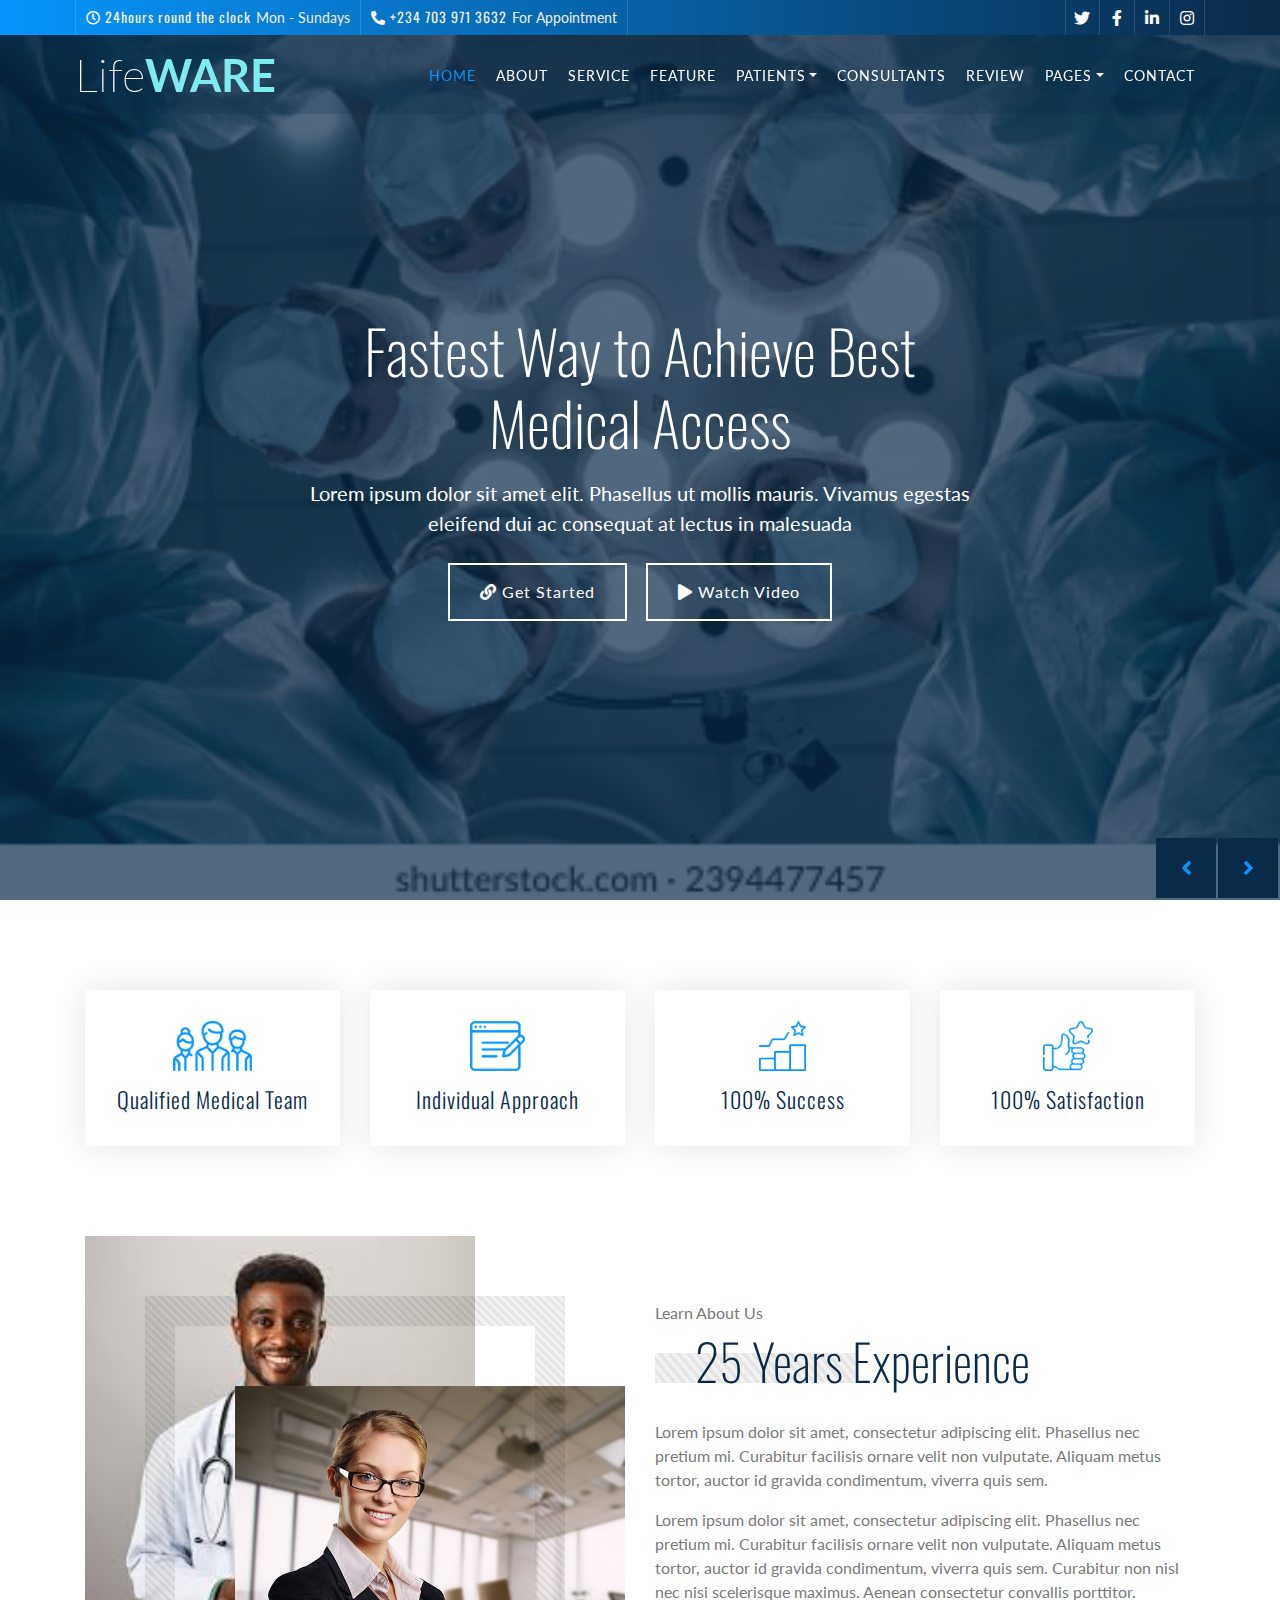
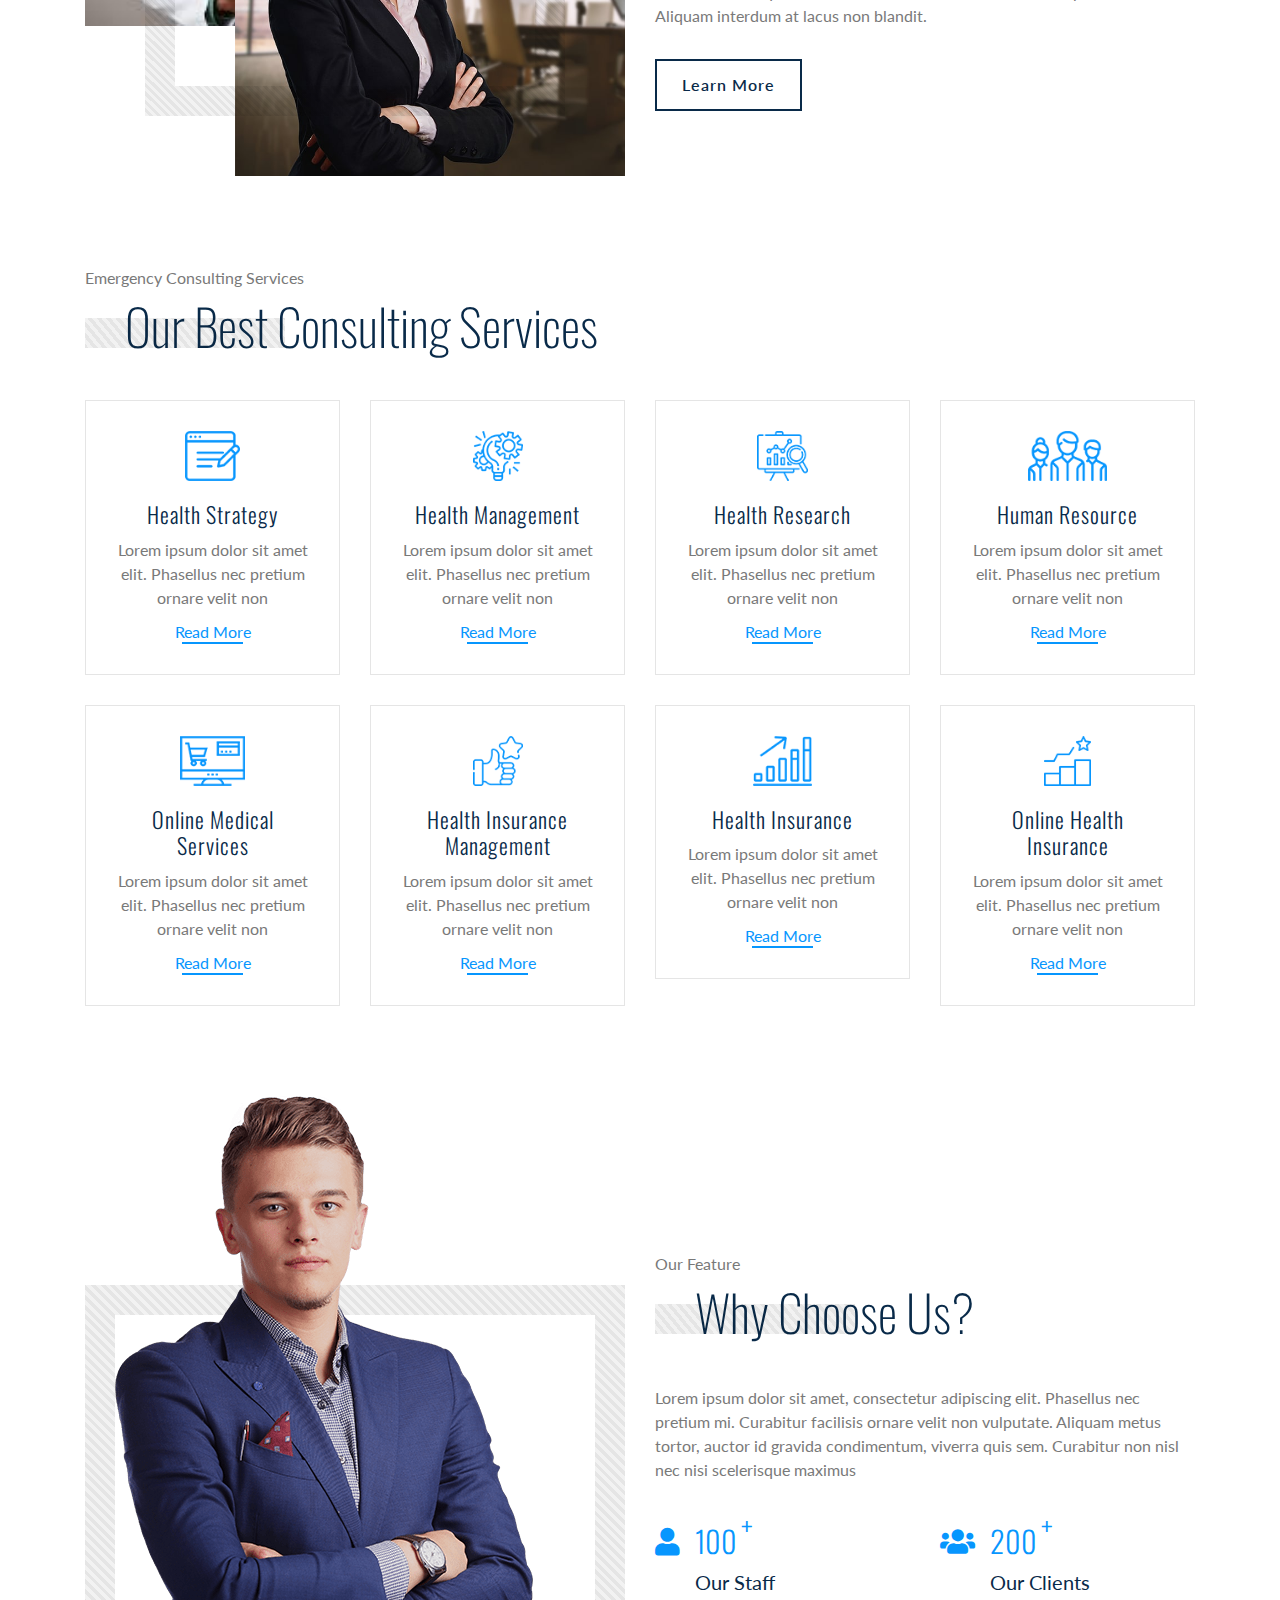
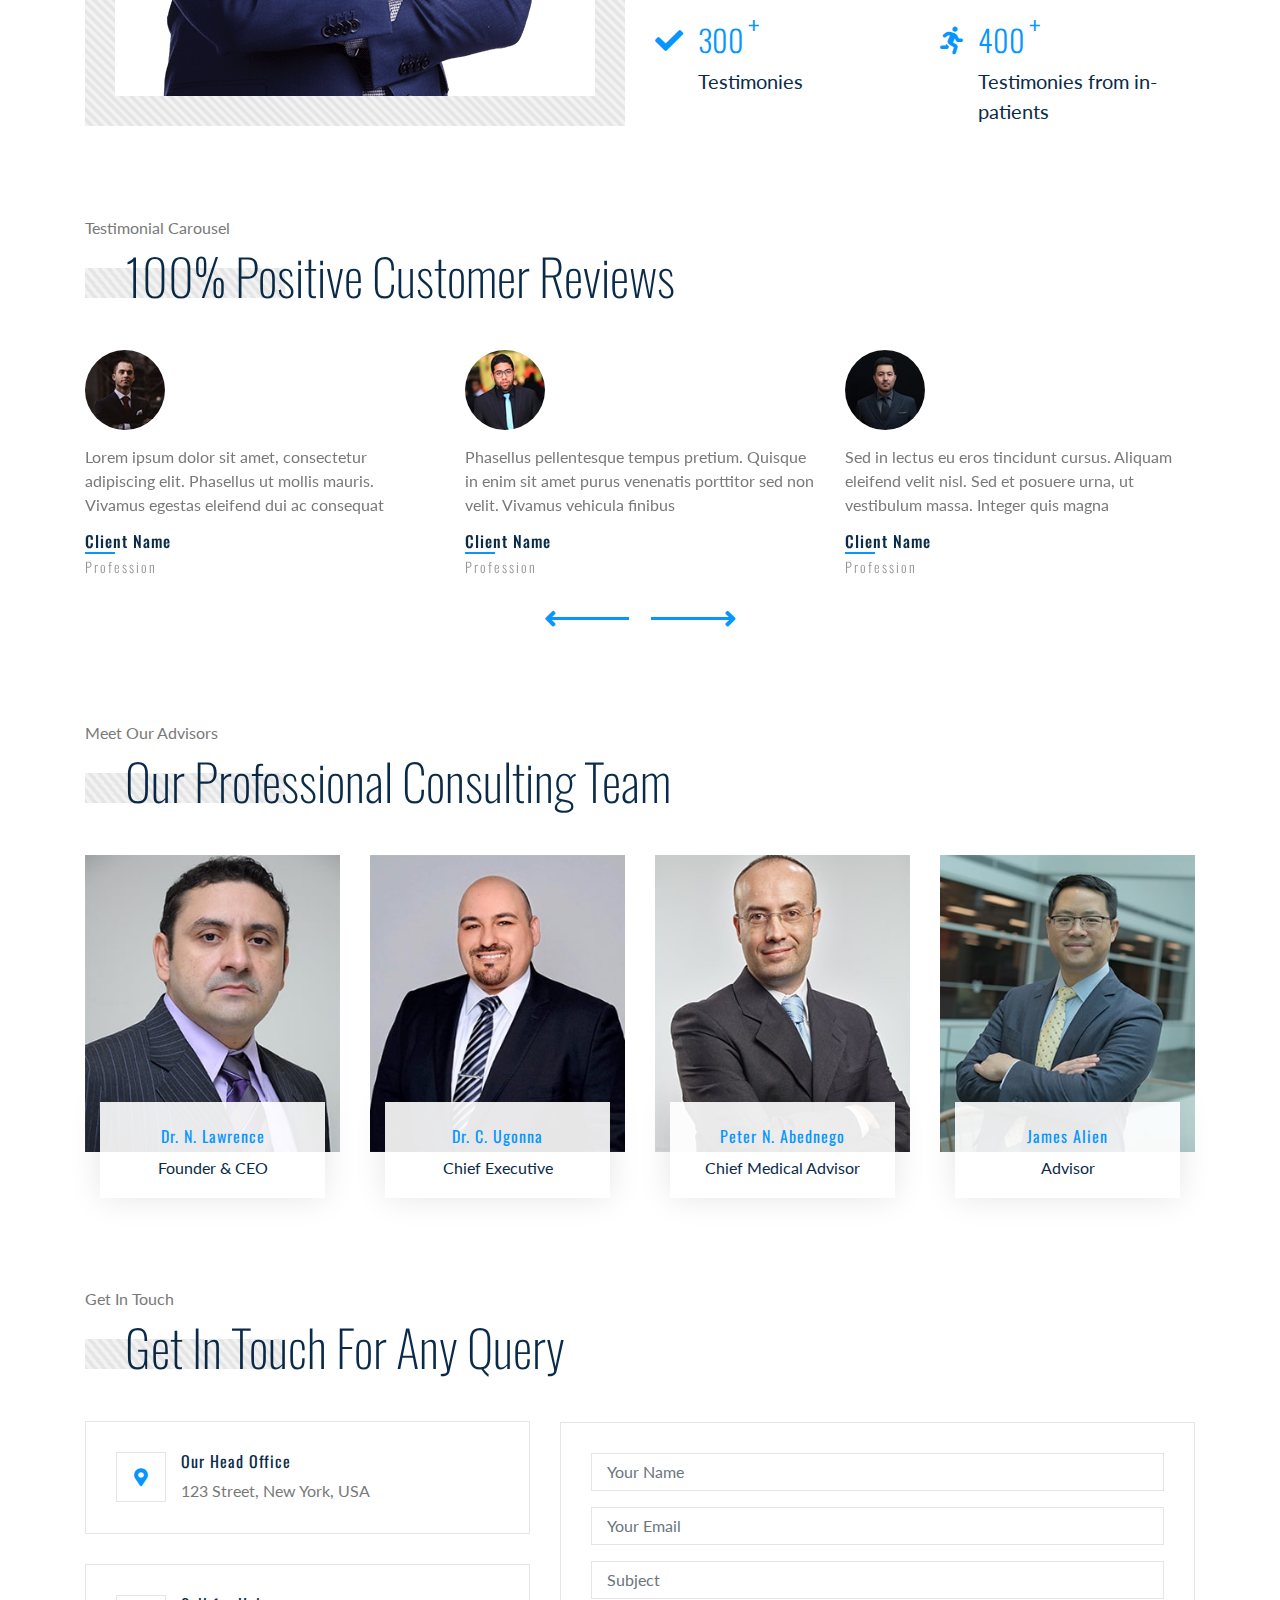
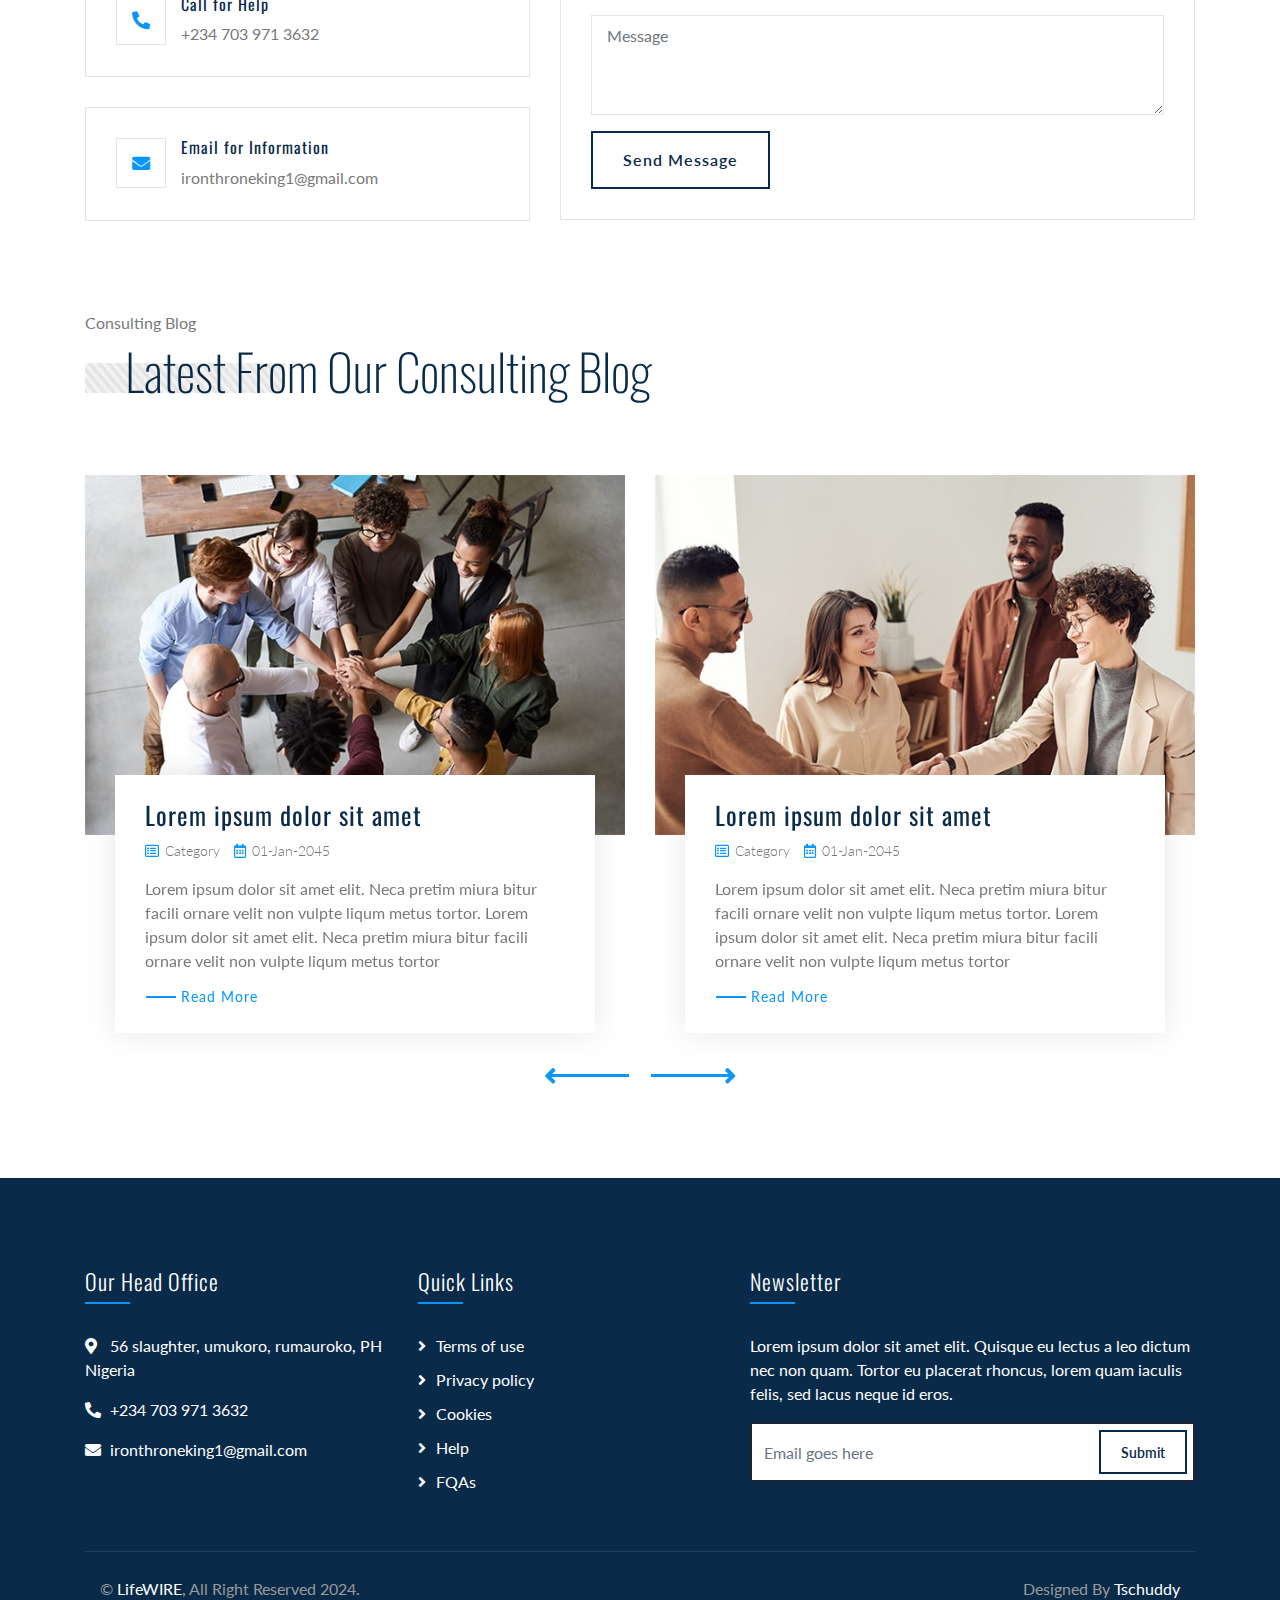
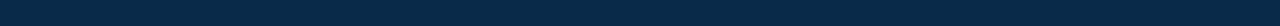
==== index.html @ 21d5d7b4 "hospital project" ====
<!DOCTYPE html>
<html lang="en">
    <head>
        <meta charset="utf-8">
        <title>LifeWIRE - Consulting Website</title>
        <meta content="width=device-width, initial-scale=1.0" name="viewport">
        <meta content="Consulting Website Template Free Download" name="keywords">
        <meta content="Consulting Website Template Free Download" name="description">

        <!-- Favicon -->
        <link href="img/favicon.ico" rel="icon">

        <!-- Google Font -->
        <link href="https://fonts.googleapis.com/css2?family=Lato&family=Oswald:wght@200;300;400&display=swap" rel="stylesheet">
        
        <!-- CSS Libraries -->
        <link href="https://stackpath.bootstrapcdn.com/bootstrap/4.4.1/css/bootstrap.min.css" rel="stylesheet">
        <link href="https://cdnjs.cloudflare.com/ajax/libs/font-awesome/5.10.0/css/all.min.css" rel="stylesheet">
        <link href="lib/animate/animate.min.css" rel="stylesheet">
        <link href="lib/owlcarousel/assets/owl.carousel.min.css" rel="stylesheet">

        <!-- Template Stylesheet -->
        <link href="./css/style.css" rel="stylesheet">
    </head>

    <body>
        <!-- Top Bar Start -->
        <div class="top-bar d-none d-md-block">
            <div class="container-fluid">
                <div class="row">
                    <div class="col-md-8">
                        <div class="top-bar-left">
                            <div class="text">
                                <i class="far fa-clock"></i>
                                <h2>24hours round the clock</h2>
                                <p>Mon - Sundays</p>
                            </div>
                            <div class="text">
                                <i class="fa fa-phone-alt"></i>
                                <h2>+234 703 971 3632</h2>
                                <p>For Appointment</p>
                            </div>
                        </div>
                    </div>
                    <div class="col-md-4">
                        <div class="top-bar-right">
                            <div class="social">
                                <a href=""><i class="fab fa-twitter"></i></a>
                                <a href=""><i class="fab fa-facebook-f"></i></a>
                                <a href=""><i class="fab fa-linkedin-in"></i></a>
                                <a href=""><i class="fab fa-instagram"></i></a>
                            </div>
                        </div>
                    </div>
                </div>
            </div>
        </div>
        <!-- Top Bar End -->

        <!-- Nav Bar Start -->
        <div class="navbar navbar-expand-lg bg-dark navbar-dark">
            <div class="container-fluid">
                <a href="index.html" class="navbar-brand">Life<span class="color">ware</span></a>
                <button type="button" class="navbar-toggler" data-toggle="collapse" data-target="#navbarCollapse">
                    <span class="navbar-toggler-icon"></span>
                </button>

                <div class="collapse navbar-collapse justify-content-between" id="navbarCollapse">
                    <div class="navbar-nav ml-auto">
                        <a href="index.html" class="nav-item nav-link active">Home</a>
                        <a href="about.html" class="nav-item nav-link">About</a>
                        <a href="service.html" class="nav-item nav-link">Service</a>
                        <a href="feature.html" class="nav-item nav-link">Feature</a>
                        <div class="nav-item dropdown">
                            <a href="#" class="nav-link dropdown-toggle" data-toggle="dropdown">Patients</a>
                            <div class="dropdown-menu">
                                <a href="blog.html" class="dropdown-item">Out-Patients</a>
                                <a href="single.html" class="dropdown-item">In-Patients</a>
                            </div>
                        </div>
                        <a href="advisor.html" class="nav-item nav-link">Consultants</a>
                        <a href="review.html" class="nav-item nav-link">Review</a>
                        <div class="nav-item dropdown">
                            <a href="#" class="nav-link dropdown-toggle" data-toggle="dropdown">Pages</a>
                            <div class="dropdown-menu">
                                <a href="blog.html" class="dropdown-item">Customer Care</a>
                                <a href="single.html" class="dropdown-item">Intensive Care Unit</a>
                            </div>
                        </div>
                        <a href="contact.html" class="nav-item nav-link">Contact</a>
                    </div>
                </div>
            </div>
        </div>
        <!-- Nav Bar End -->


        <!-- Carousel Start -->
        <div class="carousel">
            <div class="container-fluid">
                <div class="owl-carousel">
                    <div class="carousel-item">
                        <div class="carousel-img">
                            <!-- <img src="img/carousel-1.jpg" alt="Image"> -->
                            <img src="./hospital/surgeon0.webp" alt="Image">
                        </div>
                        <div class="carousel-text">
                            <h1>Fastest Way to Achieve Best Medical Access</h1>
                            <p>
                                Lorem ipsum dolor sit amet elit. Phasellus ut mollis mauris. Vivamus egestas eleifend dui ac consequat at lectus in malesuada
                            </p>
                            <div class="carousel-btn">
                                <a class="btn" href=""><i class="fa fa-link"></i>Get Started</a>
                                <a class="btn btn-play" data-toggle="modal" data-src="https://www.youtube.com/embed/DWRcNpR6Kdc" data-target="#videoModal"><i class="fa fa-play"></i>Watch Video</a>
                            </div>
                        </div>
                    </div>
                    <div class="carousel-item">
                        <div class="carousel-img">
                            <img src="img/carousel-2.jpg" alt="Image">
                        </div>
                        <div class="carousel-text">
                            <h1>Your Success Our Achievement</h1>
                            <p>
                                Morbi sagittis turpis id suscipit feugiat. Suspendisse eu augue urna. Morbi sagittis, orci sodales varius fermentum, tortor
                            </p>
                            <div class="carousel-btn">
                                <a class="btn" href=""><i class="fa fa-link"></i>Get Started</a>
                                <a class="btn btn-play" data-toggle="modal" data-src="https://www.youtube.com/embed/DWRcNpR6Kdc" data-target="#videoModal"><i class="fa fa-play"></i>Watch Video</a>
                            </div>
                        </div>
                    </div>
                    <div class="carousel-item">
                        <div class="carousel-img">
                            <img src="./hospital/nurse3.jpg" alt="Image">
                        </div>
                        <div class="carousel-text">
                            <h1>Your Health Our Priority</h1>
                            <p>
                                Sed ultrices, est eget feugiat accumsan, dui nibh egestas tortor, ut rhoncus nibh ligula euismod quam. Proin pellentesque odio
                            </p>
                            <div class="carousel-btn">
                                <a class="btn" href=""><i class="fa fa-link"></i>Get Started</a>
                                <a class="btn btn-play" data-toggle="modal" data-src="https://www.youtube.com/embed/DWRcNpR6Kdc" data-target="#videoModal"><i class="fa fa-play"></i>Watch Video</a>
                            </div>
                        </div>
                    </div>
                </div>
            </div>
        </div>
        <!-- Carousel End -->

        <!-- Video Modal Start-->
        <div class="modal fade" id="videoModal" tabindex="-1" role="dialog" aria-labelledby="exampleModalLabel" aria-hidden="true">
            <div class="modal-dialog" role="document">
                <div class="modal-content">
                    <div class="modal-body">
                        <button type="button" class="close" data-dismiss="modal" aria-label="Close">
                            <span aria-hidden="true">&times;</span>
                        </button>        
                        <!-- 16:9 aspect ratio -->
                        <div class="embed-responsive embed-responsive-16by9">
                            <iframe class="embed-responsive-item" src="" id="video"  allowscriptaccess="always" allow="autoplay"></iframe>
                        </div>
                    </div>
                </div>
            </div>
        </div> 
        <!-- Video Modal End -->
        
        
        <!-- Fact Start -->
        <div class="fact">
            <div class="container">
                <div class="row align-items-center">
                    <div class="col-lg-3 col-md-6">
                        <div class="fact-item">
                            <img src="img/icon-4.png" alt="Icon">
                            <h2>Qualified Medical Team</h2>
                        </div>
                    </div>
                    <div class="col-lg-3 col-md-6">
                        <div class="fact-item">
                            <img src="img/icon-1.png" alt="Icon">
                            <h2>Individual Approach</h2>
                        </div>
                    </div>
                    <div class="col-lg-3 col-md-6">
                        <div class="fact-item">
                            <img src="img/icon-8.png" alt="Icon">
                            <h2>100% Success</h2>
                        </div>
                    </div>
                    <div class="col-lg-3 col-md-6">
                        <div class="fact-item">
                            <img src="img/icon-6.png" alt="Icon">
                            <h2>100% Satisfaction</h2>
                        </div>
                    </div>
                </div>
            </div>
        </div>
        <!-- Fact Start -->
        

        <!-- About Start -->
        <div class="about">
            <div class="container">
                <div class="row align-items-center">
                    <div class="col-md-6">
                        <div class="about-img">
                            <div class="about-img-1">
                                <!-- <img src="img/about-2.jpg" alt="Image"> -->
                                <img src="./hospital/doc.jpg" alt="Image">
                            </div>
                            <div class="about-img-2">
                                <img src="img/about-1.jpg" alt="Image">
                            </div>
                        </div>
                    </div>
                    <div class="col-md-6">
                        <div class="section-header">
                            <p>Learn About Us</p>
                            <h2>25 Years Experience</h2>
                        </div>
                        <div class="about-text">
                            <p>
                                Lorem ipsum dolor sit amet, consectetur adipiscing elit. Phasellus nec pretium mi. Curabitur facilisis ornare velit non vulputate. Aliquam metus tortor, auctor id gravida condimentum, viverra quis sem.
                            </p>
                            <p>
                                Lorem ipsum dolor sit amet, consectetur adipiscing elit. Phasellus nec pretium mi. Curabitur facilisis ornare velit non vulputate. Aliquam metus tortor, auctor id gravida condimentum, viverra quis sem. Curabitur non nisl nec nisi scelerisque maximus. Aenean consectetur convallis porttitor. Aliquam interdum at lacus non blandit.
                            </p>
                            <a class="btn" href="">Learn More</a>
                        </div>
                    </div>
                </div>
            </div>
        </div>
        <!-- About End -->


        <!-- Service Start -->
        <div class="service">
            <div class="container">
                <div class="section-header">
                    <p>Emergency Consulting Services</p>
                    <h2>Our Best Consulting Services</h2>
                </div>
                <div class="row">
                    <div class="col-lg-3 col-md-6">
                        <div class="service-item">
                            <img src="img/icon-1.png" alt="Icon">
                            <h3>Health Strategy</h3>
                            <p>
                                Lorem ipsum dolor sit amet elit. Phasellus nec pretium ornare velit non
                            </p>
                            <a href="">Read More</a>
                        </div>
                    </div>
                    <div class="col-lg-3 col-md-6">
                        <div class="service-item">
                            <img src="img/icon-2.png" alt="Icon">
                            <h3>Health Management</h3>
                            <p>
                                Lorem ipsum dolor sit amet elit. Phasellus nec pretium ornare velit non
                            </p>
                            <a href="">Read More</a>
                        </div>
                    </div>
                    <div class="col-lg-3 col-md-6">
                        <div class="service-item">
                            <img src="img/icon-3.png" alt="Icon">
                            <h3>Health Research</h3>
                            <p>
                                Lorem ipsum dolor sit amet elit. Phasellus nec pretium ornare velit non
                            </p>
                            <a href="">Read More</a>
                        </div>
                    </div>
                    <div class="col-lg-3 col-md-6">
                        <div class="service-item">
                            <img src="img/icon-4.png" alt="Icon">
                            <h3>Human Resource</h3>
                            <p>
                                Lorem ipsum dolor sit amet elit. Phasellus nec pretium ornare velit non
                            </p>
                            <a href="">Read More</a>
                        </div>
                    </div>
                    <div class="col-lg-3 col-md-6">
                        <div class="service-item">
                            <img src="img/icon-5.png" alt="Icon">
                            <h3>Online Medical Services</h3>
                            <p>
                                Lorem ipsum dolor sit amet elit. Phasellus nec pretium ornare velit non
                            </p>
                            <a href="">Read More</a>
                        </div>
                    </div>
                    <div class="col-lg-3 col-md-6">
                        <div class="service-item">
                            <img src="img/icon-6.png" alt="Icon">
                            <h3>Health Insurance Management</h3>
                            <p>
                                Lorem ipsum dolor sit amet elit. Phasellus nec pretium ornare velit non
                            </p>
                            <a href="">Read More</a>
                        </div>
                    </div>
                    <div class="col-lg-3 col-md-6">
                        <div class="service-item">
                            <img src="img/icon-7.png" alt="Icon">
                            <h3>Health Insurance</h3>
                            <p>
                                Lorem ipsum dolor sit amet elit. Phasellus nec pretium ornare velit non
                            </p>
                            <a href="">Read More</a>
                        </div>
                    </div>
                    <div class="col-lg-3 col-md-6">
                        <div class="service-item">
                            <img src="img/icon-8.png" alt="Icon">
                            <h3>Online Health Insurance</h3>
                            <p>
                                Lorem ipsum dolor sit amet elit. Phasellus nec pretium ornare velit non
                            </p>
                            <a href="">Read More</a>
                        </div>
                    </div>
                </div>
            </div>
        </div>
        <!-- Service End -->


        <!-- Feature Start -->
        <div class="feature">
            <div class="container">
                <div class="row align-items-end">
                    <div class="col-md-6">
                        <div class="feature-img">
                            <img src="img/business-man.png" alt="Image">
                        </div>
                    </div>
                    <div class="col-md-6">
                        <div class="section-header">
                            <p>Our Feature</p>
                            <h2>Why Choose Us?</h2>
                        </div>
                        <p>
                            Lorem ipsum dolor sit amet, consectetur adipiscing elit. Phasellus nec pretium mi. Curabitur facilisis ornare velit non vulputate. Aliquam metus tortor, auctor id gravida condimentum, viverra quis sem. Curabitur non nisl nec nisi scelerisque maximus 
                        </p>
                        <div class="row counters">
                            <div class="col-6">
                                <i class="fa fa-user"></i>
                                <div class="counters-text">
                                    <h2 data-toggle="counter-up">100</h2>
                                    <p>Our Staff</p>
                                </div>
                            </div>
                            <div class="col-6">
                                <i class="fa fa-users"></i>
                                <div class="counters-text">
                                    <h2 data-toggle="counter-up">200</h2>
                                    <p>Our Clients</p>
                                </div>
                            </div>
                            <div class="col-6">
                                <i class="fa fa-check"></i>
                                <div class="counters-text">
                                    <h2 data-toggle="counter-up">300</h2>
                                    <p>Testimonies</p>
                                </div>
                            </div>
                            <div class="col-6">
                                <i class="fa fa-running"></i>
                                <div class="counters-text">
                                    <h2 data-toggle="counter-up">400</h2>
                                    <p>Testimonies from in-patients</p>
                                </div>
                            </div>
                        </div>
                    </div>
                </div>
            </div>
        </div>
        <!-- Feature End -->
        
        
        <!-- Testimonial Start -->
        <div class="testimonial">
            <div class="container">
                <div class="section-header">
                    <p>Testimonial Carousel</p>
                    <h2>100% Positive Customer Reviews</h2>
                </div>
                <div class="owl-carousel testimonials-carousel">
                    <div class="testimonial-item">
                        <img src="img/testimonial-1.jpg" alt="Image">
                        <p>
                            Lorem ipsum dolor sit amet, consectetur adipiscing elit. Phasellus ut mollis mauris. Vivamus egestas eleifend dui ac consequat
                        </p>
                        <h2>Client Name</h2>
                        <h3>Profession</h3>
                    </div>
                    <div class="testimonial-item">
                        <img src="img/testimonial-2.jpg" alt="Image">
                        <p>
                            Phasellus pellentesque tempus pretium. Quisque in enim sit amet purus venenatis porttitor sed non velit. Vivamus vehicula finibus
                        </p>
                        <h2>Client Name</h2>
                        <h3>Profession</h3>
                    </div>
                    <div class="testimonial-item">
                        <img src="img/testimonial-3.jpg" alt="Image">
                        <p>
                            Sed in lectus eu eros tincidunt cursus. Aliquam eleifend velit nisl. Sed et posuere urna, ut vestibulum massa. Integer quis magna
                        </p>
                        <h2>Client Name</h2>
                        <h3>Profession</h3>
                    </div>
                    <div class="testimonial-item">
                        <img src="img/testimonial-4.jpg" alt="Image">
                        <p>
                            Sed in lectus eu eros tincidunt cursus. Aliquam eleifend velit nisl. Sed et posuere urna, ut vestibulum massa. Integer quis magna
                        </p>
                        <h2>Client Name</h2>
                        <h3>Profession</h3>
                    </div>
                </div>
            </div>
        </div>
        <!-- Testimonial End -->


        <!-- Team Start -->
        <div class="team">
            <div class="container">
                <div class="section-header">
                    <p>Meet Our Advisors</p>
                    <h2>Our Professional Consulting Team</h2>
                </div>
                <div class="row">
                    <div class="col-lg-3 col-md-6">
                        <div class="team-item">
                            <div class="team-img">
                                <img src="img/team-1.jpg" alt="Team Image">
                            </div>
                            <div class="team-text">
                                <h2>Dr. N. Lawrence</h2>
                                <p>Founder & CEO</p>
                                <div class="team-social">
                                    <a href=""><i class="fab fa-twitter"></i></a>
                                    <a href=""><i class="fab fa-facebook-f"></i></a>
                                    <a href=""><i class="fab fa-linkedin-in"></i></a>
                                    <a href=""><i class="fab fa-instagram"></i></a>
                                </div>
                            </div>
                        </div>
                    </div>
                    <div class="col-lg-3 col-md-6">
                        <div class="team-item">
                            <div class="team-img">
                                <img src="img/team-2.jpg" alt="Team Image">
                            </div>
                            <div class="team-text">
                                <h2>Dr. C. Ugonna</h2>
                                <p>Chief Executive</p>
                                <div class="team-social">
                                    <a href=""><i class="fab fa-twitter"></i></a>
                                    <a href=""><i class="fab fa-facebook-f"></i></a>
                                    <a href=""><i class="fab fa-linkedin-in"></i></a>
                                    <a href=""><i class="fab fa-instagram"></i></a>
                                </div>
                            </div>
                        </div>
                    </div>
                    <div class="col-lg-3 col-md-6">
                        <div class="team-item">
                            <div class="team-img">
                                <img src="img/team-3.jpg" alt="Team Image">
                            </div>
                            <div class="team-text">
                                <h2>Peter N. Abednego</h2>
                                <p>Chief Medical Advisor</p>
                                <div class="team-social">
                                    <a href=""><i class="fab fa-twitter"></i></a>
                                    <a href=""><i class="fab fa-facebook-f"></i></a>
                                    <a href=""><i class="fab fa-linkedin-in"></i></a>
                                    <a href=""><i class="fab fa-instagram"></i></a>
                                </div>
                            </div>
                        </div>
                    </div>
                    <div class="col-lg-3 col-md-6">
                        <div class="team-item">
                            <div class="team-img">
                                <img src="img/team-4.jpg" alt="Team Image">
                            </div>
                            <div class="team-text">
                                <h2>James Alien</h2>
                                <p>Advisor</p>
                                <div class="team-social">
                                    <a href=""><i class="fab fa-twitter"></i></a>
                                    <a href=""><i class="fab fa-facebook-f"></i></a>
                                    <a href=""><i class="fab fa-linkedin-in"></i></a>
                                    <a href=""><i class="fab fa-instagram"></i></a>
                                </div>
                            </div>
                        </div>
                    </div>
                </div>
            </div>
        </div>
        <!-- Team End -->
        
        
        <!-- Contact Start -->
        <div class="contact">
            <div class="container">
                <div class="section-header">
                    <p>Get In Touch</p>
                    <h2>Get In Touch For Any Query</h2>
                </div>
                <div class="row align-items-center">
                    <div class="col-md-5">
                        <div class="contact-info">
                            <div class="contact-icon">
                                <i class="fa fa-map-marker-alt"></i>
                            </div>
                            <div class="contact-text">
                                <h3>Our Head Office</h3>
                                <p>123 Street, New York, USA</p>
                            </div>
                        </div>
                        <div class="contact-info">
                            <div class="contact-icon">
                                <i class="fa fa-phone-alt"></i>
                            </div>
                            <div class="contact-text">
                                <h3>Call for Help</h3>
                                <p>+234 703 971 3632</p>
                            </div>
                        </div>
                        <div class="contact-info">
                            <div class="contact-icon">
                                <i class="fa fa-envelope"></i>
                            </div>
                            <div class="contact-text">
                                <h3>Email for Information</h3>
                                <p>ironthroneking1@gmail.com</p>
                            </div>
                        </div>
                    </div>
                    <div class="col-md-7">
                        <div class="contact-form">
                            <div id="success"></div>
                            <form name="sentMessage" id="contactForm" novalidate="novalidate">
                                <div class="control-group">
                                    <input type="text" class="form-control" id="name" placeholder="Your Name" required="required" data-validation-required-message="Please enter your name" />
                                    <p class="help-block text-danger"></p>
                                </div>
                                <div class="control-group">
                                    <input type="email" class="form-control" id="email" placeholder="Your Email" required="required" data-validation-required-message="Please enter your email" />
                                    <p class="help-block text-danger"></p>
                                </div>
                                <div class="control-group">
                                    <input type="text" class="form-control" id="subject" placeholder="Subject" required="required" data-validation-required-message="Please enter a subject" />
                                    <p class="help-block text-danger"></p>
                                </div>
                                <div class="control-group">
                                    <textarea class="form-control" id="message" placeholder="Message" required="required" data-validation-required-message="Please enter your message"></textarea>
                                    <p class="help-block text-danger"></p>
                                </div>
                                <div>
                                    <button class="btn" type="submit" id="sendMessageButton">Send Message</button>
                                </div>
                            </form>
                        </div>
                    </div>
                </div>
            </div>
        </div>
        <!-- Contact End -->


        <!-- Blog Start -->
        <div class="blog">
            <div class="container">
                <div class="section-header">
                    <p>Consulting Blog</p>
                    <h2>Latest From Our Consulting Blog</h2>
                </div>
                <div class="owl-carousel blog-carousel">
                    <div class="blog-item">
                        <div class="blog-img">
                            <img src="img/blog-1.jpg" alt="Blog">
                        </div>
                        <div class="blog-content">
                            <h2 class="blog-title">Lorem ipsum dolor sit amet</h2>
                            <div class="blog-meta">
                                <i class="fa fa-list-alt"></i>
                                <a href="">Category</a>
                                <i class="fa fa-calendar-alt"></i>
                                <p>01-Jan-2045</p>
                            </div>
                            <div class="blog-text">
                                <p>
                                    Lorem ipsum dolor sit amet elit. Neca pretim miura bitur facili ornare velit non vulpte liqum metus tortor. Lorem ipsum dolor sit amet elit. Neca pretim miura bitur facili ornare velit non vulpte liqum metus tortor
                                </p>
                                <a class="btn" href="">Read More</a>
                            </div>
                        </div>
                    </div>
                    <div class="blog-item">
                        <div class="blog-img">
                            <img src="img/blog-2.jpg" alt="Blog">
                        </div>
                        <div class="blog-content">
                            <h2 class="blog-title">Lorem ipsum dolor sit amet</h2>
                            <div class="blog-meta">
                                <i class="fa fa-list-alt"></i>
                                <a href="">Category</a>
                                <i class="fa fa-calendar-alt"></i>
                                <p>01-Jan-2045</p>
                            </div>
                            <div class="blog-text">
                                <p>
                                    Lorem ipsum dolor sit amet elit. Neca pretim miura bitur facili ornare velit non vulpte liqum metus tortor. Lorem ipsum dolor sit amet elit. Neca pretim miura bitur facili ornare velit non vulpte liqum metus tortor
                                </p>
                                <a class="btn" href="">Read More</a>
                            </div>
                        </div>
                    </div>
                    <div class="blog-item">
                        <div class="blog-img">
                            <img src="img/blog-3.jpg" alt="Blog">
                        </div>
                        <div class="blog-content">
                            <h2 class="blog-title">Lorem ipsum dolor sit amet</h2>
                            <div class="blog-meta">
                                <i class="fa fa-list-alt"></i>
                                <a href="">Category</a>
                                <i class="fa fa-calendar-alt"></i>
                                <p>01-May-2024</p>
                            </div>
                            <div class="blog-text">
                                <p>
                                    Lorem ipsum dolor sit amet elit. Neca pretim miura bitur facili ornare velit non vulpte liqum metus tortor. Lorem ipsum dolor sit amet elit. Neca pretim miura bitur facili ornare velit non vulpte liqum metus tortor
                                </p>
                                <a class="btn" href="">Read More</a>
                            </div>
                        </div>
                    </div>
                </div>
            </div>
        </div>
        <!-- Blog End -->


        <!-- Footer Start -->
        <div class="footer">
            <div class="container">
                <div class="row">
                    <div class="col-lg-7">
                        <div class="row">
                            <div class="col-md-6">
                                <div class="footer-contact">
                                    <h2>Our Head Office</h2>
                                    <p><i class="fa fa-map-marker-alt"></i>56 slaughter, umukoro, rumauroko, PH Nigeria</p>
                                    <p><i class="fa fa-phone-alt"></i>+234 703 971 3632</p>
                                    <p><i class="fa fa-envelope"></i>ironthroneking1@gmail.com</p>
                                    <div class="footer-social">
                                        <a href=""><i class="fab fa-twitter"></i></a>
                                        <a href=""><i class="fab fa-facebook-f"></i></a>
                                        <a href=""><i class="fab fa-youtube"></i></a>
                                        <a href=""><i class="fab fa-instagram"></i></a>
                                        <a href=""><i class="fab fa-linkedin-in"></i></a>
                                    </div>
                                </div>
                            </div>
                            <div class="col-md-6">
                                <div class="footer-link">
                                    <h2>Quick Links</h2>
                                    <a href="">Terms of use</a>
                                    <a href="">Privacy policy</a>
                                    <a href="">Cookies</a>
                                    <a href="">Help</a>
                                    <a href="">FQAs</a>
                                </div>
                            </div>
                        </div>
                    </div>
                    <div class="col-lg-5">
                        <div class="footer-newsletter">
                            <h2>Newsletter</h2>
                            <p>
                                Lorem ipsum dolor sit amet elit. Quisque eu lectus a leo dictum nec non quam. Tortor eu placerat rhoncus, lorem quam iaculis felis, sed lacus neque id eros.
                            </p>
                            <div class="form">
                                <input class="form-control" placeholder="Email goes here">
                                <button class="btn">Submit</button>
                            </div>
                        </div>
                    </div>
                </div>
            </div>
            <div class="container copyright">
                <div class="row">
                    <div class="col-md-6">
                        <p>&copy; <a href="#">LifeWIRE</a>, All Right Reserved 2024.</p>
                    </div>
                    <div class="col-md-6">
                        <p>Designed By <a href="https://github.com/Tschuddy?tab=repositories">Tschuddy</a></p>
                    </div>
                </div>
            </div>
        </div>
        <!-- Footer End -->

        <a href="#" class="back-to-top"><i class="fa fa-chevron-up"></i></a>

        <!-- JavaScript Libraries -->
        <script src="https://code.jquery.com/jquery-3.4.1.min.js"></script>
        <script src="https://stackpath.bootstrapcdn.com/bootstrap/4.4.1/js/bootstrap.bundle.min.js"></script>
        <script src="lib/easing/easing.min.js"></script>
        <script src="lib/owlcarousel/owl.carousel.min.js"></script>
        <script src="lib/waypoints/waypoints.min.js"></script>
        <script src="lib/counterup/counterup.min.js"></script>
        
        <!-- Contact Javascript File -->
        <script src="mail/jqBootstrapValidation.min.js"></script>
        <script src="mail/contact.js"></script>

        <!-- Template Javascript -->
        <script src="js/main.js"></script>
    </body>
</html>
---- css/style.css ----
/*******************************/
/********* General CSS *********/
/*******************************/
body {
    color: #797979;
    background: #ffffff;
    font-family: 'Lato', sans-serif;
}

h1,
h2, 
h3, 
h4,
h5, 
h6 {
    color: #092a49;
    font-family: 'Oswald', sans-serif;
}

a {
    color: #454545;
    transition: .3s;
}

a:hover,
a:active,
a:focus {
    color: #092a49;
    outline: none;
    text-decoration: none;
}

.btn:focus,
.form-control:focus {
    box-shadow: none;
}

.container-fluid {
    max-width: 1366px;
}

.back-to-top {
    position: fixed;
    display: none;
    background: #0796fe;
    width: 44px;
    height: 44px;
    text-align: center;
    line-height: 1;
    font-size: 22px;
    right: 15px;
    bottom: 15px;
    transition: background 0.5s;
    z-index: 9;
}

.back-to-top i {
    color: #092a49;
    padding-top: 10px;
}

.back-to-top:hover {
    background: #092a49;
}

.back-to-top:hover i {
    color: #0796fe;
}

@media (min-width: 992px) {
    .mt-125 {
        margin-top: 125px;
    }
}


/**********************************/
/********** Top Bar CSS ***********/
/**********************************/
.top-bar {
    position: relative;
    height: 35px;
    background-image: linear-gradient(to right, #0796fe, #092a49);
}

.top-bar .top-bar-left {
    display: flex;
    align-items: center;
    justify-content: flex-start;
}

.top-bar .top-bar-right {
    display: flex;
    align-items: center;
    justify-content: flex-end;
}

.top-bar .text {
    display: flex;
    align-items: center;
    justify-content: center;
    flex-direction: row;
    height: 35px;
    padding: 0 10px;
    text-align: center;
    border-left: 1px solid rgba(255, 255, 255, .15);
}

.top-bar .text:last-child {
    border-right: 1px solid rgba(255, 255, 255, .15);
}

.top-bar .text i {
    font-size: 14px;
    color: #ffffff;
    margin-right: 5px;
}

.top-bar .text h2 {
    color: #eeeeee;
    font-weight: 400;
    font-size: 14px;
    letter-spacing: 1px;
    margin: 0;
}

.top-bar .text p {
    color: #eeeeee;
    font-size: 14px;
    font-weight: 400;
    margin: 0 0 0 5px;
}

.top-bar .social {
    display: flex;
    height: 35px;
    font-size: 0;
    justify-content: flex-end;
}

.top-bar .social a {
    display: flex;
    align-items: center;
    justify-content: center;
    width: 35px;
    height: 100%;
    font-size: 16px;
    color: #ffffff;
    border-right: 1px solid rgba(255, 255, 255, .15);
}

.top-bar .social a:first-child {
    border-left: 1px solid rgba(255, 255, 255, .15);
}

.top-bar .social a:hover {
    color: #092a49;
    background: #ffffff;
}

@media (min-width: 992px) {
    .top-bar {
        padding: 0 60px;
    }
}


/**********************************/
/*********** Nav Bar CSS **********/
/**********************************/
.navbar {
    position: relative;
    transition: .5s;
    z-index: 999;
}

.navbar.nav-sticky {
    position: fixed;
    top: 0;
    width: 100%;
    box-shadow: 0 2px 5px rgba(0, 0, 0, .3);
    transition: .5s;
}

.navbar .navbar-brand {
    margin: 0;
    color: #ffffff;
    font-size: 45px;
    line-height: 0px;
    font-weight: 200;
    /* text-transform: uppercase; */
}

.color{
    color: rgb(126, 235, 243)!important;
    text-transform: uppercase!important;
    font-weight: bold!important;
}

.navbar .navbar-brand img {
    max-width: 100%;
    max-height: 40px;
}

.navbar-dark .navbar-nav .nav-link,
.navbar-dark .navbar-nav .nav-link:focus,
.navbar-dark .navbar-nav .nav-link:hover,
.navbar-dark .navbar-nav .nav-link.active {
    padding: 10px 10px 8px 10px;
    color: #ffffff;
}

.navbar-dark .navbar-nav .nav-link:hover,
.navbar-dark .navbar-nav .nav-link.active {
    color: #0796fe;
    transition: none;
}

.navbar .dropdown-menu {
    margin-top: 0;
    border: 0;
    border-radius: 0;
    background: #f8f9fa;
}

@media (min-width: 992px) {
    .navbar {
        position: absolute;
        width: 100%;
        top: 35px;
        padding: 20px 60px;
        background: rgba(9, 42, 73, .2)!important;
        z-index: 9;
    }
    
    .navbar.nav-sticky {
        padding: 10px 60px;
        background: #092a49 !important;
    }
    
    .page .navbar {
        background: #092a49 !important;
    }
    
    .navbar a.nav-link {
        padding: 8px 15px;
        font-size: 14px;
        letter-spacing: 1px;
        text-transform: uppercase;
    }
}

@media (max-width: 991.98px) {   
    .navbar {
        padding: 15px;
        background: #092a49 !important;
    }
    
    .navbar a.nav-link {
        padding: 5px;
    }
    
    .navbar .dropdown-menu {
        box-shadow: none;
    }
}


/*******************************/
/********** Hero CSS ***********/
/*******************************/
.carousel {
    position: relative;
    width: 100%;
    height: calc(100vh - 35px);
    min-height: 400px;
    background: #092a49;
    margin-bottom: 45px;
}

.carousel .container-fluid {
    padding: 0;
}

.carousel .carousel-item {
    position: relative;
    width: 100%;
    height: calc(100vh - 35px);
    display: flex;
    align-items: center;
    justify-content: center;
    flex-direction: column;
}

.carousel .carousel-img {
    position: relative;
    width: 100%;
    height: 100%;
    text-align: right;
    overflow: hidden;
}

.carousel .carousel-img::after {
    position: absolute;
    content: "";
    top: 0;
    right: 0;
    bottom: 0;
    left: 0;
    background: rgba(9, 42, 73, .7);
    z-index: 1;
}

.carousel .carousel-img img {
    width: 100%;
    height: 100%;
    object-fit: cover;
}

.carousel .carousel-text {
    position: absolute;
    max-width: 700px;
    height: calc(100vh - 35px);
    display: flex;
    align-items: center;
    justify-content: center;
    flex-direction: column;
    z-index: 2;
}

.carousel .carousel-text h1 {
    text-align: center;
    color: #ffffff;
    font-size: 60px;
    font-weight: 200;
    margin-bottom: 20px;
}

.carousel .carousel-text p {
    color: #ffffff;
    text-align: center;
    font-size: 20px;
    margin-bottom: 25px;
}

.carousel .carousel-text .btn {
    padding: 15px 30px;
    font-size: 16px;
    letter-spacing: 1px;
    color: #ffffff;
    background: none;
    border: 2px solid #ffffff;
    border-radius: 0;
    transition: .3s;
}

.carousel .carousel-text .btn i {
    margin-right: 5px;
}

.carousel .carousel-text .btn:hover {
    color: #0796fe;
    background: #ffffff;
}

.carousel .carousel-btn .btn:first-child {
    margin-right: 15px;
}

.carousel .owl-nav {
    position: absolute;
    width: 122px;
    right: 2px;
    bottom: 2px;
    display: flex;
    z-index: 9;
}

.carousel .owl-nav .owl-prev,
.carousel .owl-nav .owl-next {
    width: 60px;
    height: 60px;
    display: flex;
    align-items: center;
    justify-content: center;
    color: #0796fe;
    background: #092a49;
    font-size: 22px;
    transition: .3s;
}

.carousel .owl-nav .owl-prev:hover,
.carousel .owl-nav .owl-next:hover {
    color: #ffffff;
    background: #0796fe;
}

.carousel .owl-nav .owl-prev {
    margin-right: 2px;
}

.carousel .animated {
    -webkit-animation-duration: 1s;
    animation-duration: 1s;
}

#videoModal .modal-dialog {
    position: relative;
    max-width: 800px;
    margin: 60px auto 0 auto;
}

#videoModal .modal-body {
    position: relative;
    padding: 0px;
}

#videoModal .close {
    position: absolute;
    width: 30px;
    height: 30px;
    right: 0px;
    top: -30px;
    z-index: 999;
    font-size: 30px;
    font-weight: normal;
    color: #ffffff;
    background: #000000;
    opacity: 1;
}

@media (max-width: 991.98px) {
    .carousel,
    .carousel .carousel-item,
    .carousel .carousel-text {
        height: calc(100vh - 105px);
    }
    
    .carousel .carousel-text h1 {
        font-size: 35px;
    }
    
    .carousel .carousel-text p {
        font-size: 16px;
    }
    
    .carousel .carousel-text .btn {
        padding: 12px 30px;
        font-size: 15px;
        letter-spacing: 0;
    }
}

@media (max-width: 767.98px) {
    .carousel,
    .carousel .carousel-item,
    .carousel .carousel-text {
        height: calc(100vh - 70px);
    }
    
    .carousel .carousel-text h1 {
        font-size: 30px;
    }
    
    .carousel .carousel-text .btn {
        padding: 10px 25px;
        font-size: 15px;
        letter-spacing: 0;
    }
}

@media (max-width: 575.98px) {
    .carousel .carousel-text h1 {
        font-size: 25px;
    }
    
    .carousel .carousel-text .btn {
        padding: 8px 20px;
        font-size: 14px;
        letter-spacing: 0;
    }
}


/*******************************/
/******* Section Header ********/
/*******************************/
.section-header {
    position: relative;
    text-align: left;
    margin-bottom: 45px;
}

.section-header p {
    margin-bottom: 5px;
    position: relative;
    font-size: 16px;
}

.section-header h2 {
    margin: 0 0 0 40px;
    position: relative;
    font-size: 50px;
    font-weight: 200;
}

.section-header h2::after {
    content: "";
    position: absolute;
    width: 200px;
    height: 0;
    top: 23px;
    left: -40px;
    border-bottom: 30px solid;
    border-image: repeating-linear-gradient( 60deg, rgba(0,0,0,.05), rgba(0,0,0,.05) 1.5%, rgba(0,0,0,.1) 1.5%, rgba(0,0,0,.1) 3%) 30;
}

.section-header h2:hover::after {
    border-image: repeating-linear-gradient( 60deg, rgba(0,0,0,.1), rgba(0,0,0,.1) 1.5%, rgba(0,0,0,.05) 1.5%, rgba(0,0,0,.05) 3%) 30;
}

@media (max-width: 991.98px) {
    .section-header h2 {
        font-size: 45px;
    }
}

@media (max-width: 767.98px) {
    .section-header h2 {
        font-size: 40px;
    }
}

@media (max-width: 575.98px) {
    .section-header h2 {
        font-size: 35px;
    }
}


/*******************************/
/********** Fact CSS ***********/
/*******************************/
.fact {
    position: relative;
    width: 100%;
    padding: 45px 0 15px 0;
}

.fact .fact-item {
    position: relative;
    width: 100%;
    margin-bottom: 30px;
    padding: 30px 0 25px 0;
    text-align: center;
    background: #ffffff;
    border: 1px solid transparent;
    box-shadow: 0 0 30px rgba(0, 0, 0, .1);
    transition: .3s;
}

.fact .fact-item:hover {
    border-color: rgba(0, 0, 0, .1);
    box-shadow: none;
}

.fact .fact-item img {
    max-height: 50px;
    margin-bottom: 15px;
}

.fact .fact-item h2 {
    font-size: 22px;
    font-weight: 300;
    letter-spacing: 1px;
}


/*******************************/
/********** About CSS **********/
/*******************************/
.about {
    position: relative;
    width: 100%;
    padding: 45px 0;
}

.about .section-header {
    margin-bottom: 30px;
    margin-left: 0;
}

.about .about-img {
    position: relative;
    width: 100%;
    height: 100%;
    overflow: hidden;
    transition: .5s;
}

.about .about-img::after {
    position: absolute;
    content: "";
    top: 60px;
    right: 60px;
    bottom: 60px;
    left: 60px;
    background: transparent;
    border: 30px solid;
    border-image: repeating-linear-gradient( 45deg, rgba(0,0,0,.05), rgba(0,0,0,.05) .5%, rgba(0,0,0,.1) .5%, rgba(0,0,0,.1) 1%) 30;
    z-index: 1;
}

.about .about-img:hover::after {
    border-image: repeating-linear-gradient( 45deg, rgba(0,0,0,.1), rgba(0,0,0,.1) .5%, rgba(0,0,0,.05) .5%, rgba(0,0,0,.05) 1%) 30;
}

.about .about-img-1 {
    position: relative;
    height: 100%;
    height: 100%;
    margin: 0 150px 150px 0;
}

.about .about-img-2 {
    position: absolute;
    height: 100%;
    height: 100%;
    top: 150px;
    left: 150px;
    z-index: 1;
}

.about .about-img-1 img,
.about .about-img-2 img {
    position: relative;
    width: 100%;
}

.about .about-text p {
    font-size: 16px;
}

.about .about-text a.btn {
    position: relative;
    margin-top: 15px;
    padding: 12px 25px;
    font-size: 16px;
    font-weight: 600;
    letter-spacing: 1px;
    color: #092a49;
    border: 2px solid #092a49;
    border-radius: 0;
    background: none;
    transition: .3s;
}

.about .about-text a.btn:hover {
    color: #0796fe;
    background: #092a49;
}

@media (max-width: 767.98px) {
    .about .about-img {
        margin-bottom: 30px;
        height: auto;
    }
}


/*******************************/
/********* Service CSS *********/
/*******************************/
.service {
    position: relative;
    width: 100%;
    padding: 45px 0 15px 0;
}

.service .service-item {
    position: relative;
    width: 100%;
    margin-bottom: 30px;
    padding: 30px;
    text-align: center;
    border: 1px solid rgba(0, 0, 0, .1);
    transition: .3s;
}

.service .service-item:hover {
    border-color: transparent;
    box-shadow: 0 0 30px rgba(0, 0, 0, .1);
}

.service .service-item img {
    max-height: 50px;
    margin-bottom: 20px;
}

.service .service-item h3 {
    margin-bottom: 10px;
    font-size: 22px;
    font-weight: 300;
    letter-spacing: 1px;
}

.service .service-item p {
    margin-bottom: 10px;
    font-size: 16px;
}

.service .service-item a {
    position: relative;
    font-size: 16px;
    color: #0796fe;
    transition: .3s;
}

.service .service-item a::after {
    content: "";
    position: absolute;
    width: 80%;
    height: 2px;
    bottom: -3px;
    left: 10%;
    background: #0796fe;
}

.service .service-item:hover a.btn {
    color: #092a49;
    background: #1d2434;
    border-color: #1d2434;
}


/*******************************/
/********* Feature CSS *********/
/*******************************/
.feature {
    position: relative;
    width: 100%;
    padding: 45px 0;
}

.feature .col-md-6 {
    height: 100%;
}

.feature .feature-img {
    position: relative;
    width: 100%;
    height: 100%;
    display: flex;
    align-items: flex-end;
    justify-content: flex-start;
}

.feature .feature-img::after {
    position: absolute;
    content: "";
    width: 100%;
    height: 70%;
    top: 30%;
    left: 0;
    border: 30px solid;
    border-image: repeating-linear-gradient( 45deg, rgba(0,0,0,.05), rgba(0,0,0,.05) .5%, rgba(0,0,0,.1) .5%, rgba(0,0,0,.1) 1%) 30;
    z-index: 1;
}

.feature .feature-img:hover::after {
    border-image: repeating-linear-gradient( 45deg, rgba(0,0,0,.1), rgba(0,0,0,.1) .5%, rgba(0,0,0,.05) .5%, rgba(0,0,0,.05) 1%) 30;
}

.feature .feature-img img {
    position: relative;
    max-width: 100%;
    max-height: 100%;
    margin: 0 30px 30px 30px;
    z-index: 2;
}

@media (max-width: 767.98px) {
    .feature .feature-img {
        margin-bottom: 45px;
    }
}

.feature .counters .col-6 {
    padding-top: 25px;
    display: flex;
    flex-direction: row;
}

.feature .counters i {
    padding: 5px 15px 0 0;
    font-size: 28px;
    color: #0796fe;
}

.feature .counters h2 {
    position: relative;
    display: inline-block;
    color: #0796fe;
    font-size: 30px;
    font-weight: 300;
}

.feature .counters h2::after {
    position: absolute;
    content: "+";
    top: -15px;
    right: -15px;
}

.feature .counters p {
    color: #092a49;
    font-size: 20px;
    margin: 0;
}


/*******************************/
/*********** Team CSS **********/
/*******************************/
.team {
    position: relative;
    width: 100%;
    padding: 45px 0 15px 0;
}

.team .team-item {
    position: relative;
    margin-bottom: 75px;
}

.team .team-img {
    position: relative;
}

.team .team-img img {
    width: 100%;
}

.team .team-text {
    position: absolute;
    width: calc(100% - 30px);
    height: 96px;
    bottom: -46px;
    left: 15px;
    padding: 25px 15px;
    text-align: center;
    background: rgba(256, 256, 256, .9);
    box-shadow: 0 0 30px rgba(0, 0, 0, .1);
    transition: .3s;
    overflow: hidden;
}

.team .team-text h2 {
    color: #0796fe;
    font-size: 16px;
    font-weight: 400;
    letter-spacing: 1px;
    margin-bottom: 10px;
}

.team .team-text p {
    margin-bottom: 20px;
    color: #092a49;
}

.team .team-social {
    position: relative;
    font-size: 0;
}

.team .team-social a {
    display: inline-block;
    width: 35px;
    height: 35px;
    margin: 0 3px;
    padding: 5px 0;
    text-align: center;
    font-size: 14px;
    color: #092a49;
    border: 2px solid #092a49;
    transition: .3s;
}

.team .team-social a:hover {
    color: #0796fe;
    border-color: #0796fe;
}

.team .team-item:hover .team-text {
    height: 160px;
}


/*******************************/
/******* Testimonial CSS *******/
/*******************************/
.testimonial {
    position: relative;
    width: 100%;
    padding: 45px 0;
}

.testimonial .testimonials-carousel {
    position: relative;
    width: calc(100% + 30px);
    margin: 0 -15px;
}

.testimonial .testimonial-item {
    position: relative;
    width: 100%;
    padding: 0 15px;
    display: flex;
    align-items: flex-start;
    justify-content: center;
    flex-direction: column;
    overflow: hidden;
}

.testimonial .testimonial-item img {
    position: relative;
    width: 80px;
    border-radius: 80px;
    margin-bottom: 15px;
}

.testimonial .testimonial-item p {
    margin-bottom: 15px;
}

.testimonial .testimonial-item h2 {
    position: relative;
    color: #092a49;
    font-size: 16px;
    letter-spacing: 1px;
    margin-bottom: 5px;
    padding-bottom: 3px;
}

.testimonial .testimonial-item h2::before {
    position: absolute;
    content: "";
    width: 30px;
    height: 2px;
    bottom: 0;
    left: 0;
    background: #0796fe;
    transition: .3s;
}

.testimonial .testimonial-item:hover h2::before {
    width: 60px;
}

.testimonial .testimonial-item h3 {
    color: #999999;
    font-size: 14px;
    font-weight: 300;
    letter-spacing: 2px;
    margin: 0;
}

.testimonial .owl-nav {
    position: relative;
    width: 100%;
    margin-top: 30px;
    display: flex;
    justify-content: center;
}

.testimonial .owl-nav .owl-prev,
.testimonial .owl-nav .owl-next {
    position: relative;
    width: 100px;
    display: flex;
    align-items: center;
    justify-content: center;
    color: #0796fe;
    font-size: 25px;
    transition: .3s;
}

.testimonial .owl-nav .owl-prev {
    padding-right: 80px;
}

.testimonial .owl-nav .owl-next {
    padding-left: 80px;
}

.testimonial .owl-nav .owl-prev:hover,
.testimonial .owl-nav .owl-next:hover {
    color: #092a49;
}

.testimonial .owl-nav .owl-prev::after,
.testimonial .owl-nav .owl-next::after {
    position: absolute;
    content: "";
    width: 80px;
    height: 3px;
    top: 11px;
    background: #0796fe;
    transition: .3s;
}

.testimonial .owl-nav .owl-prev::after {
    left: 9px;
}

.testimonial .owl-nav .owl-next::after {
    right: 9px;
}

.testimonial .owl-nav .owl-prev:hover::after {
    background: #092a49;
}

.testimonial .owl-nav .owl-next:hover::after {
    background: #092a49;
}


/*******************************/
/*********** Blog CSS **********/
/*******************************/
.blog {
    position: relative;
    width: 100%;
    padding: 45px 0;
}

.blog .section-header {
    margin-bottom: 75px;
}

.blog .blog-carousel {
    position: relative;
    width: calc(100% + 30px);
    left: -15px;
    right: -15px;
}

.blog .blog-item {
    position: relative;
    margin: 0 15px;
}

.blog.blog-page .blog-item {
    margin: -30px 0 0 0;
}

.blog .blog-img {
    position: relative;
    width: 100%;
    z-index: 1;
}

.blog .blog-img img {
    width: 100%;
}

.blog .blog-content {
    position: relative;
    width: calc(100% - 60px);
    top: -60px;
    left: 30px;
    padding: 25px 30px;
    background: #ffffff;
    box-shadow: 0 0 30px rgba(0, 0, 0, .1);
    z-index: 2;
}

.blog .blog-content h2.blog-title {
    font-size: 25px;
    font-weight: 400;
    letter-spacing: 1px;
}

.blog .blog-meta {
    position: relative;
    margin-bottom: 15px;
}

.blog .blog-meta * {
    display: inline-block;
    margin: 0;
    padding: 0;
    font-size: 14px;
    font-weight: 300;
    color: #797979;
}

.blog .blog-meta i {
    color: #0796fe;
    margin: 0 2px 0 10px;
}

.blog .blog-meta i:first-child {
    margin-left: 0;
}

.blog .blog-text {
    position: relative;
}

.blog .blog-text p {
    margin-bottom: 10px;
}

.blog .blog-item a.btn {
    position: relative;
    padding: 0 0 0 35px;
    font-size: 14px;
    font-weight: 400;
    letter-spacing: 1px;
    color: #0796fe;
    transition: .3s;
}

.blog .blog-item a.btn:hover {
    color: #092a49;
}

.blog .blog-item a.btn::before {
    position: absolute;
    content: "";
    width: 30px;
    height: 2px;
    top: 10px;
    left: 0;
    background: #0796fe;
}

.blog .owl-nav {
    position: relative;
    width: 100%;
    margin-top: -30px;
    display: flex;
    justify-content: center;
}

.blog .owl-nav .owl-prev,
.blog .owl-nav .owl-next {
    position: relative;
    width: 100px;
    display: flex;
    align-items: center;
    justify-content: center;
    color: #0796fe;
    font-size: 25px;
    transition: .3s;
}

.blog .owl-nav .owl-prev {
    padding-right: 80px;
}

.blog .owl-nav .owl-next {
    padding-left: 80px;
}

.blog .owl-nav .owl-prev:hover,
.blog .owl-nav .owl-next:hover {
    color: #092a49;
}

.blog .owl-nav .owl-prev::after,
.blog .owl-nav .owl-next::after {
    position: absolute;
    content: "";
    width: 80px;
    height: 3px;
    top: 11px;
    background: #0796fe;
    transition: .3s;
}

.blog .owl-nav .owl-prev::after {
    left: 9px;
}

.blog .owl-nav .owl-next::after {
    right: 9px;
}

.blog .owl-nav .owl-prev:hover::after {
    background: #092a49;
}

.blog .owl-nav .owl-next:hover::after {
    background: #092a49;
}

.blog .pagination {
    margin-bottom: 0;
}

.blog .pagination .page-link {
    margin-top: -30px;
    color: #092a49;
    border-radius: 0;
    border-color: #092a49;
}

.blog .pagination .page-link:hover,
.blog .pagination .page-item.active .page-link {
    color: #0796fe;
    background: #092a49;
}

.blog .pagination .disabled .page-link {
    color: #999999;
}


/*******************************/
/********* Contact CSS *********/
/*******************************/
.contact {
    position: relative;
    width: 100%;
    padding: 45px 0 15px 0;
}

.contact .contact-info {
    position: relative;
    display: flex;
    padding: 30px;
    border: 1px solid rgba(0, 0, 0, .1);
    margin-bottom: 30px;
    transition: .3s;
}

.contact .contact-info:hover {
    border-color: transparent;
    box-shadow: 0 0 30px rgba(0, 0, 0, .1);
}

.contact .contact-icon {
    position: relative;
    width: 50px;
    height: 50px;
    display: flex;
    align-items: center;
    justify-content: center;
    border: 1px solid rgba(0, 0, 0, .1);
}

.contact .contact-icon i {
    font-size: 18px;
    color: #0796fe;
}

.contact .contact-text {
    position: relative;
    display: flex;
    flex-direction: column;
    padding-left: 15px;
}

.contact .contact-text h3 {
    font-size: 16px;
    font-weight: 400;
    color: #092a49;
    letter-spacing: 1px;
}

.contact .contact-text p {
    margin: 0;
    font-size: 16px;
}

.contact .contact-form {
    position: relative;
    padding: 30px;
    border: 1px solid rgba(0, 0, 0, .1);
    margin-bottom: 30px;
    transition: .3s;
}

.contact .contact-form:hover {
    border-color: transparent;
    box-shadow: 0 0 30px rgba(0, 0, 0, .1);
}

.contact .contact-form input {
    padding: 15px;
    background: none;
    border-radius: 0;
    border: 1px solid rgba(0, 0, 0, .1);
}

.contact .contact-form textarea {
    height: 100px;
    padding: 8px 15px;
    background: none;
    border-radius: 0;
    border: 1px solid rgba(0, 0, 0, .1);
}

.contact .contact-form .btn {
    padding: 15px 30px;
    font-size: 16px;
    font-weight: 600;
    letter-spacing: 1px;
    color: #092a49;
    background: none;
    border: 2px solid #092a49;
    border-radius: 0;
    transition: .3s;
}

.contact .contact-form .btn:hover {
    color: #0796fe;
    background: #092a49;
}

.contact .help-block ul {
    margin: 0;
    padding: 0;
    list-style-type: none;
}


/*******************************/
/******* Single Page CSS *******/
/*******************************/
.single {
    position: relative;
    width: 100%;
    padding: 45px 0 15px 0;
}

.single img {
    width: 100%;
    margin: 0 0 25px 0;
}

.single .table,
.single .list-group {
    margin-bottom: 30px;
}

.single .ul-group {
    padding: 0;
    list-style: none;
}

.single .ul-group li {
    margin-left: 2px;
}

.single .ul-group li::before {
    position: relative;
    content: "\f0da";
    font-family: "Font Awesome 5 Free";
    font-weight: 900;
    margin-right: 10px;
}

.single .ol-group {
    padding-left: 18px;
}


/*******************************/
/********* Footer CSS **********/
/*******************************/
.footer {
    position: relative;
    margin-top: 45px;
    padding-top: 90px;
    background: #092a49;
}

.footer .footer-contact,
.footer .footer-link,
.footer .footer-newsletter {
    position: relative;
    margin-bottom: 45px;
    color: #ffffff;
}

.footer .footer-contact h2,
.footer .footer-link h2,
.footer .footer-newsletter h2 {
    position: relative;
    margin-bottom: 30px;
    padding-bottom: 10px;
    font-size: 22px;
    font-weight: 300;
    letter-spacing: 1px;
    color: #ffffff;
}

.footer .footer-contact h2::after,
.footer .footer-link h2::after,
.footer .footer-newsletter h2::after {
    position: absolute;
    content: "";
    width: 45px;
    height: 2px;
    bottom: 0;
    left: 0;
    background: #0796fe;
}

.footer .footer-link a {
    display: block;
    margin-bottom: 10px;
    color: #ffffff;
    transition: .3s;
}

.footer .footer-link a::before {
    position: relative;
    content: "\f105";
    font-family: "Font Awesome 5 Free";
    font-weight: 900;
    margin-right: 10px;
}

.footer .footer-link a:hover {
    color: #0796fe;
    letter-spacing: 1px;
}

.footer .footer-contact p i {
    width: 25px;
}

.footer .footer-social {
    position: relative;
    margin-top: 20px;
}

.footer .footer-social a {
    display: inline-block;
}

.footer .footer-social a i {
    margin-right: 15px;
    font-size: 18px;
    color: #092a49;
}

.footer .footer-social a:last-child i {
    margin: 0;
}

.footer .footer-social a:hover i {
    color: #999999;
}

.footer .footer-newsletter .form {
    position: relative;
    width: 100%;
}

.footer .footer-newsletter input {
    height: 60px;
    border: 2px solid #1d2434;
    border-radius: 0;
}

.footer .footer-newsletter .btn {
    position: absolute;
    top: 8px;
    right: 8px;
    height: 44px;
    padding: 8px 20px;
    font-size: 14px;
    font-weight: 600;
    color: #092a49;
    background: none;
    border-radius: 0;
    border: 2px solid #092a49;
    transition: .3s;
}

.footer .footer-newsletter .btn:hover {
    color: #0796fe;
    background: #092a49;
}

.footer .copyright {
    padding: 0 30px;
}

.footer .copyright .row {
    padding-top: 25px;
    padding-bottom: 25px;
    border-top: 1px solid rgba(256, 256, 256, .1);
}

.footer .copyright p {
    margin: 0;
    color: #999999;
}

.footer .copyright .col-md-6:last-child p {
    text-align: right;
}

.footer .copyright p a {
    color: #ffffff;
}

.footer .copyright p a:hover {
    color: #0796fe;
}

@media (max-width: 767.98px) {
    .footer .copyright p,
    .footer .copyright .col-md-6:last-child p {
        margin: 5px 0;
        text-align: center;
    }
}
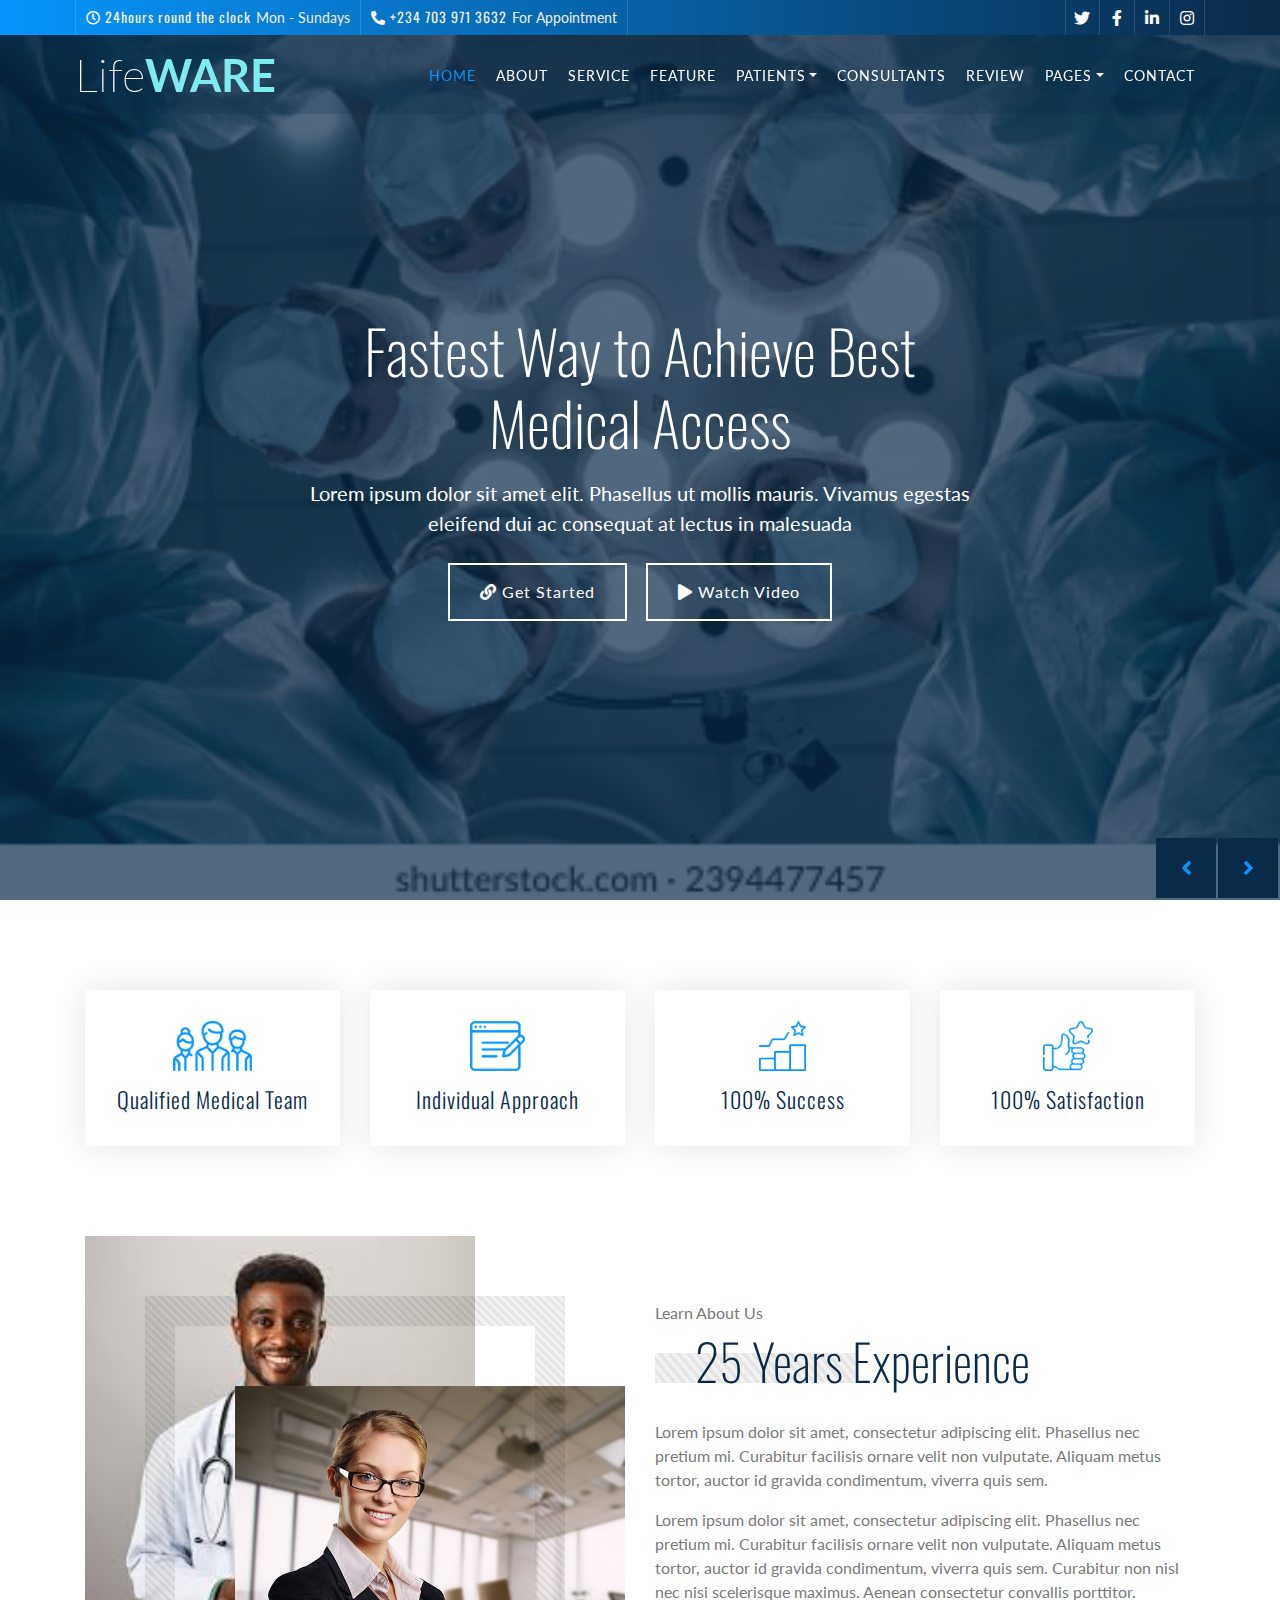
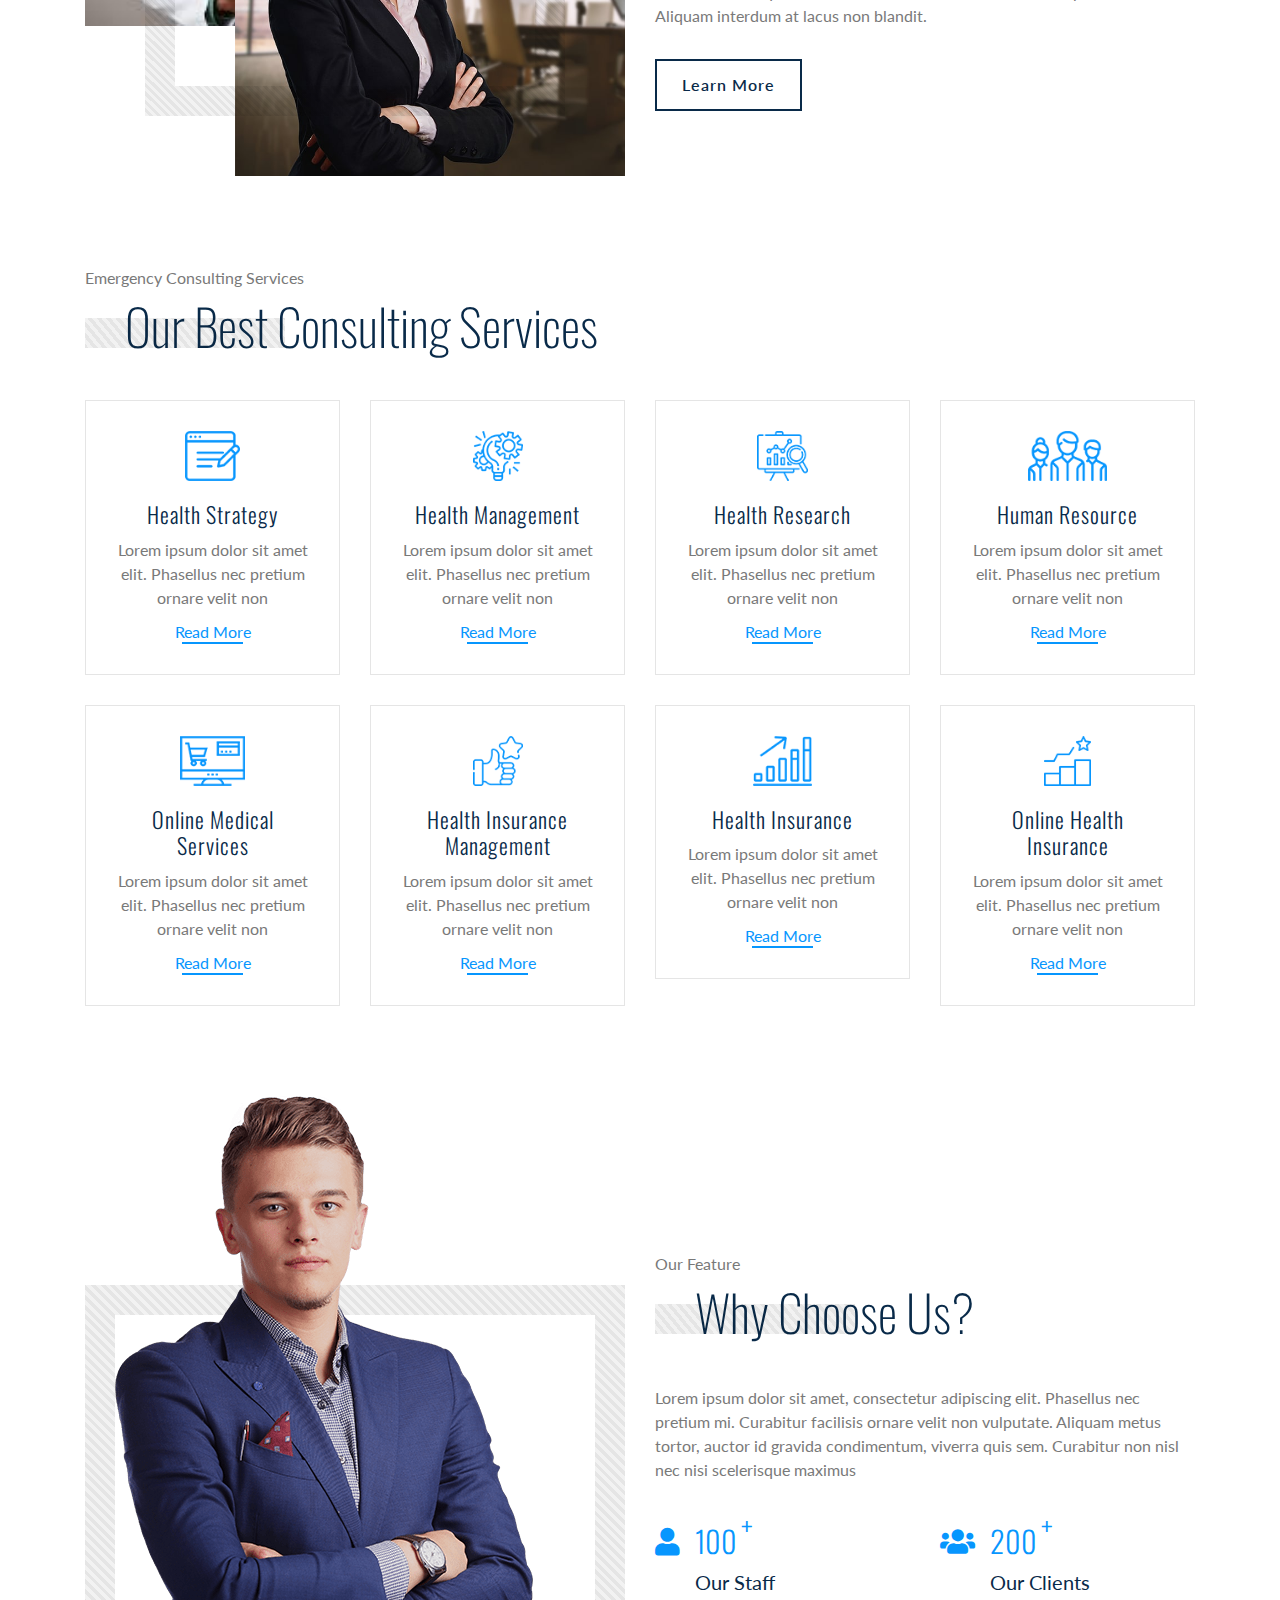
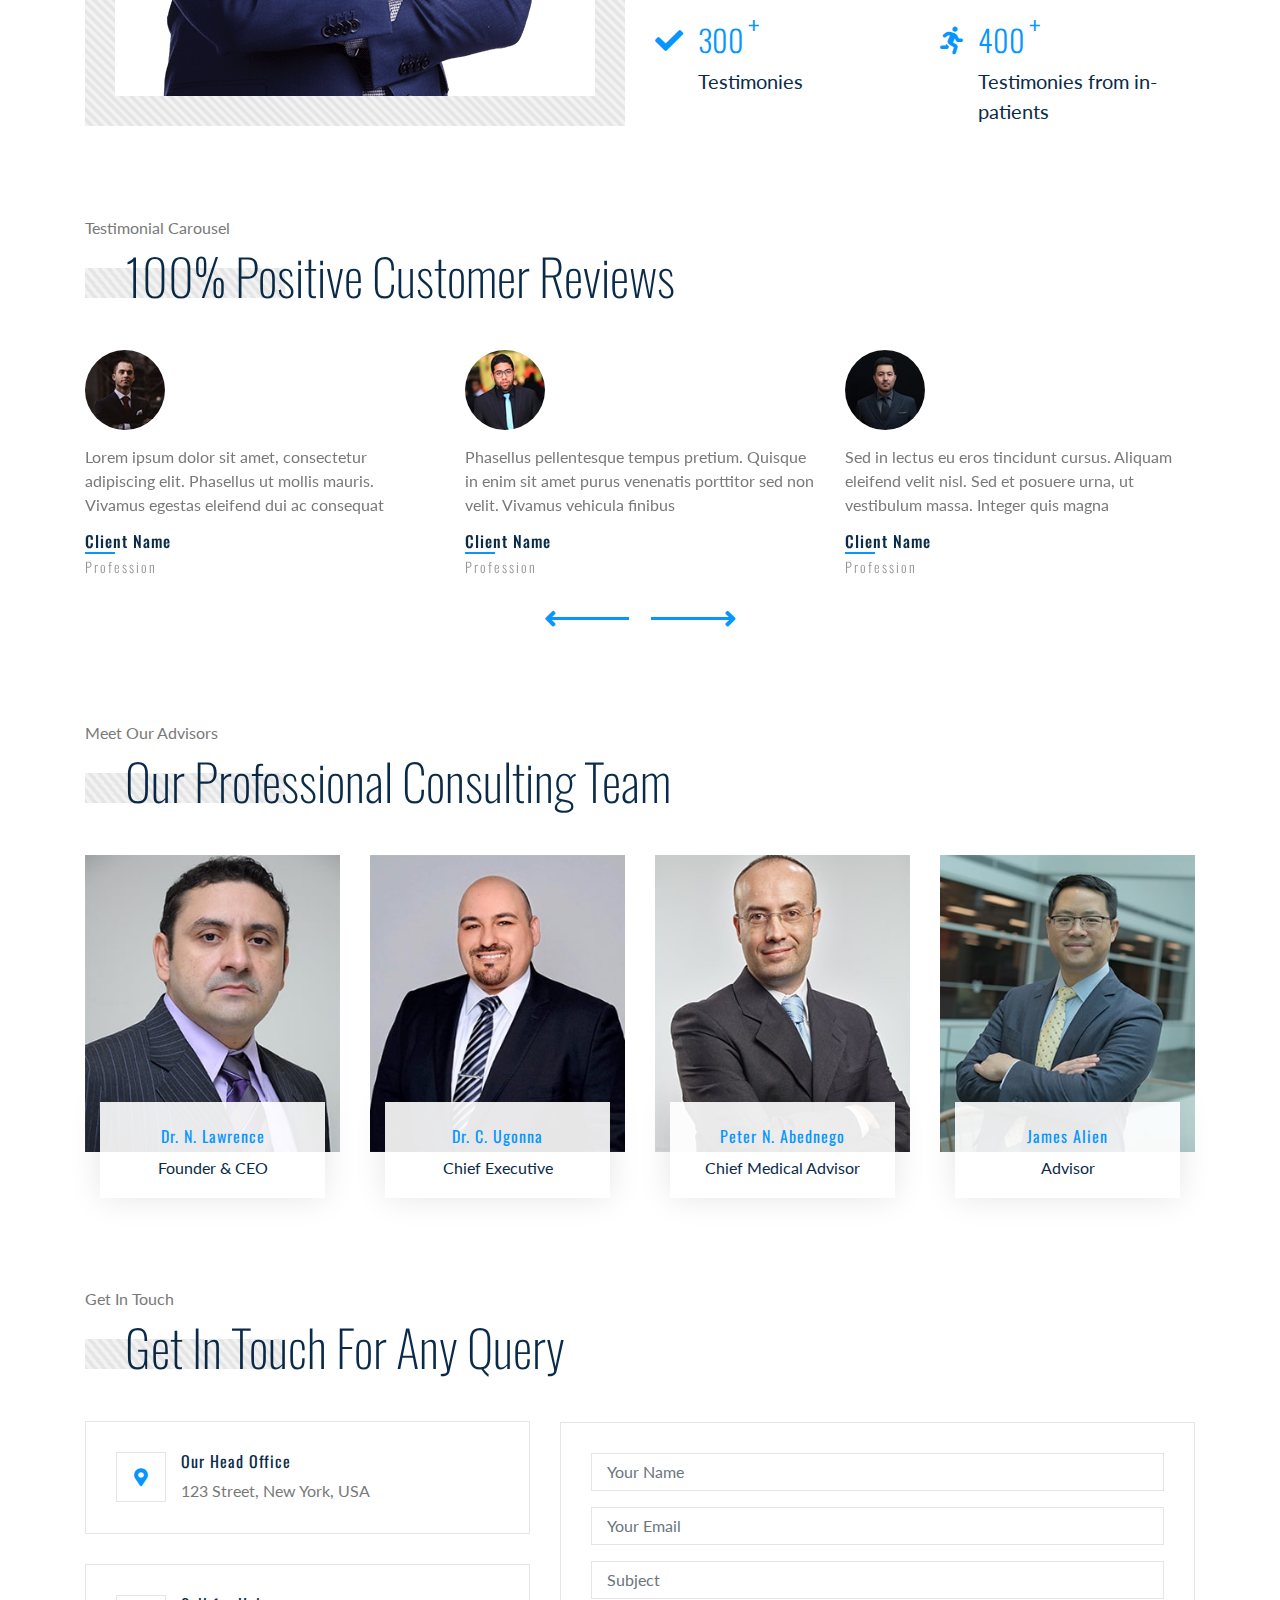
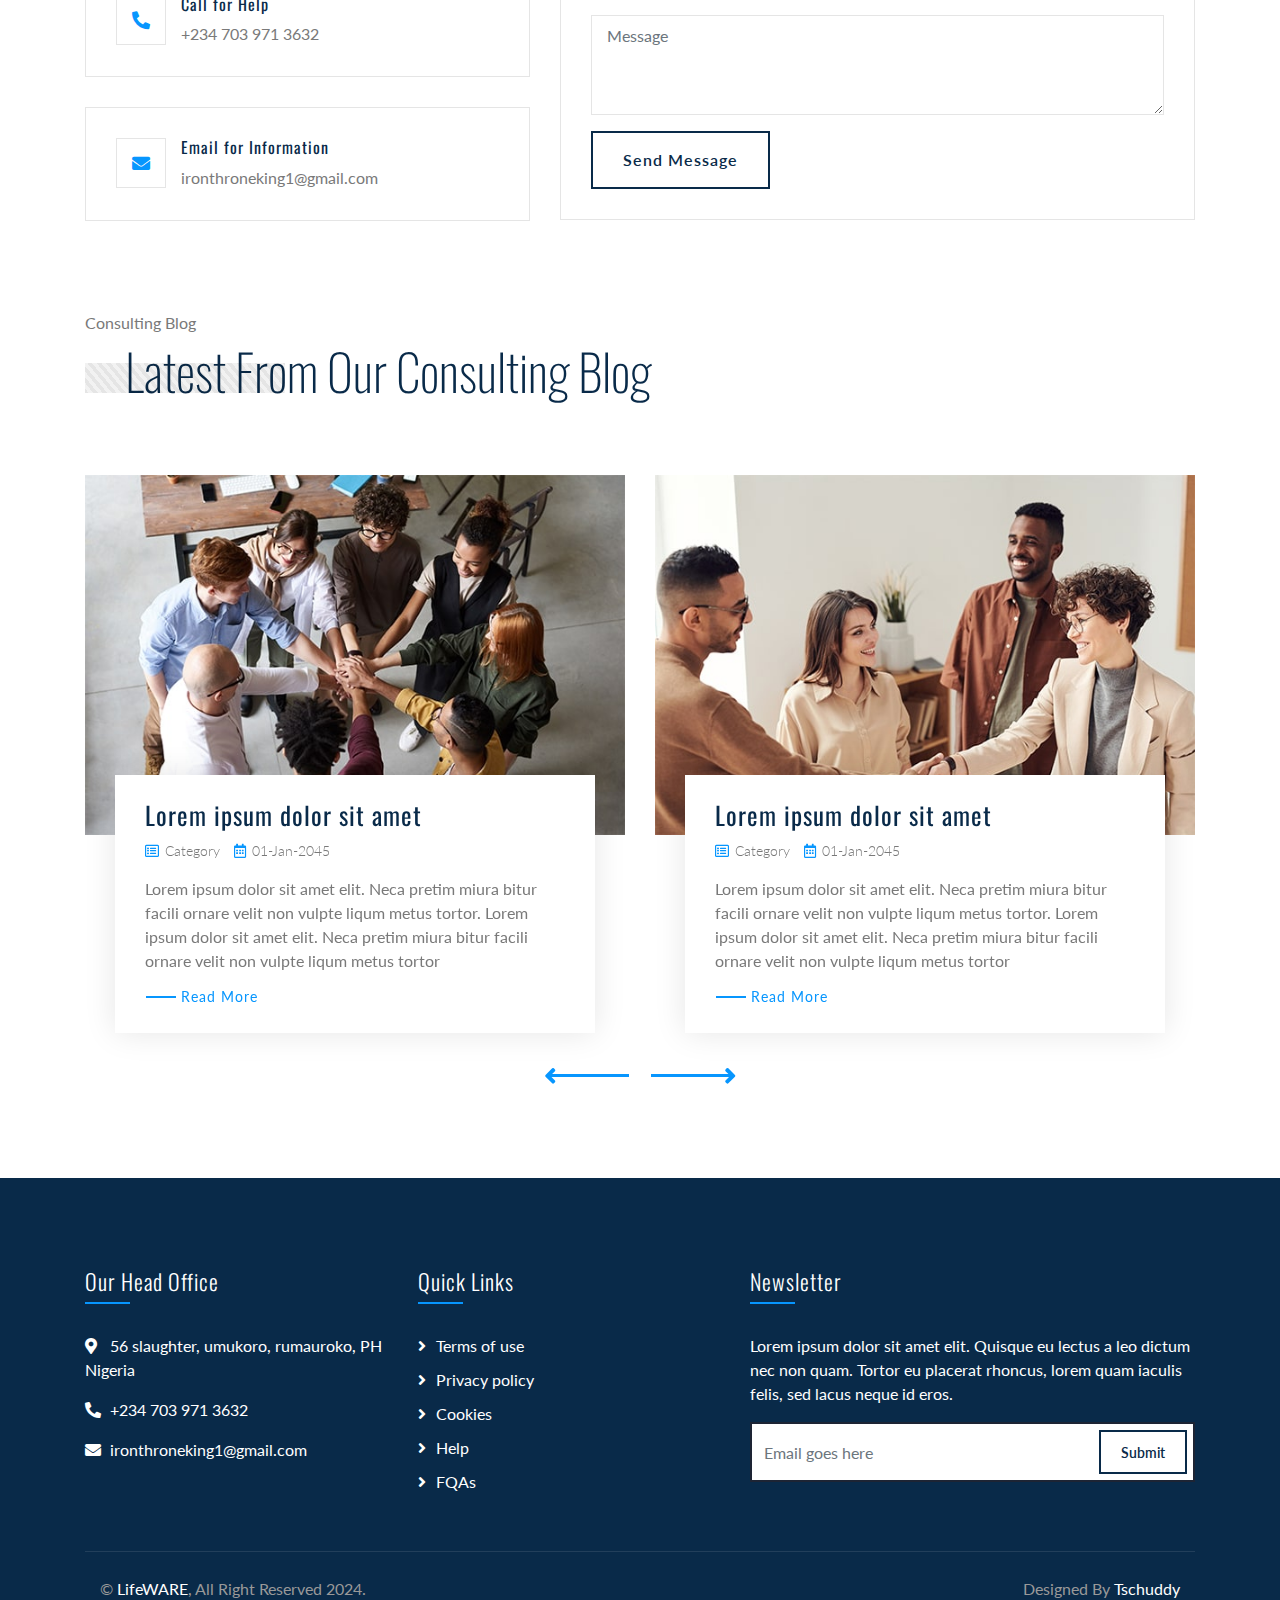
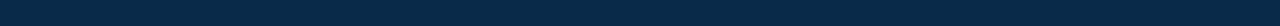
==== commit 3e714d9d: "hospital project" ====
--- a/index.html
+++ b/index.html
@@ -2,7 +2,7 @@
 <html lang="en">
     <head>
         <meta charset="utf-8">
-        <title>LifeWIRE - Consulting Website</title>
+        <title>LifeWARE - Health Consulting Website</title>
         <meta content="width=device-width, initial-scale=1.0" name="viewport">
         <meta content="Consulting Website Template Free Download" name="keywords">
         <meta content="Consulting Website Template Free Download" name="description">
@@ -708,7 +708,7 @@
             <div class="container copyright">
                 <div class="row">
                     <div class="col-md-6">
-                        <p>&copy; <a href="#">LifeWIRE</a>, All Right Reserved 2024.</p>
+                        <p>&copy; <a href="#">LifeWARE</a>, All Right Reserved 2024.</p>
                     </div>
                     <div class="col-md-6">
                         <p>Designed By <a href="https://github.com/Tschuddy?tab=repositories">Tschuddy</a></p>
